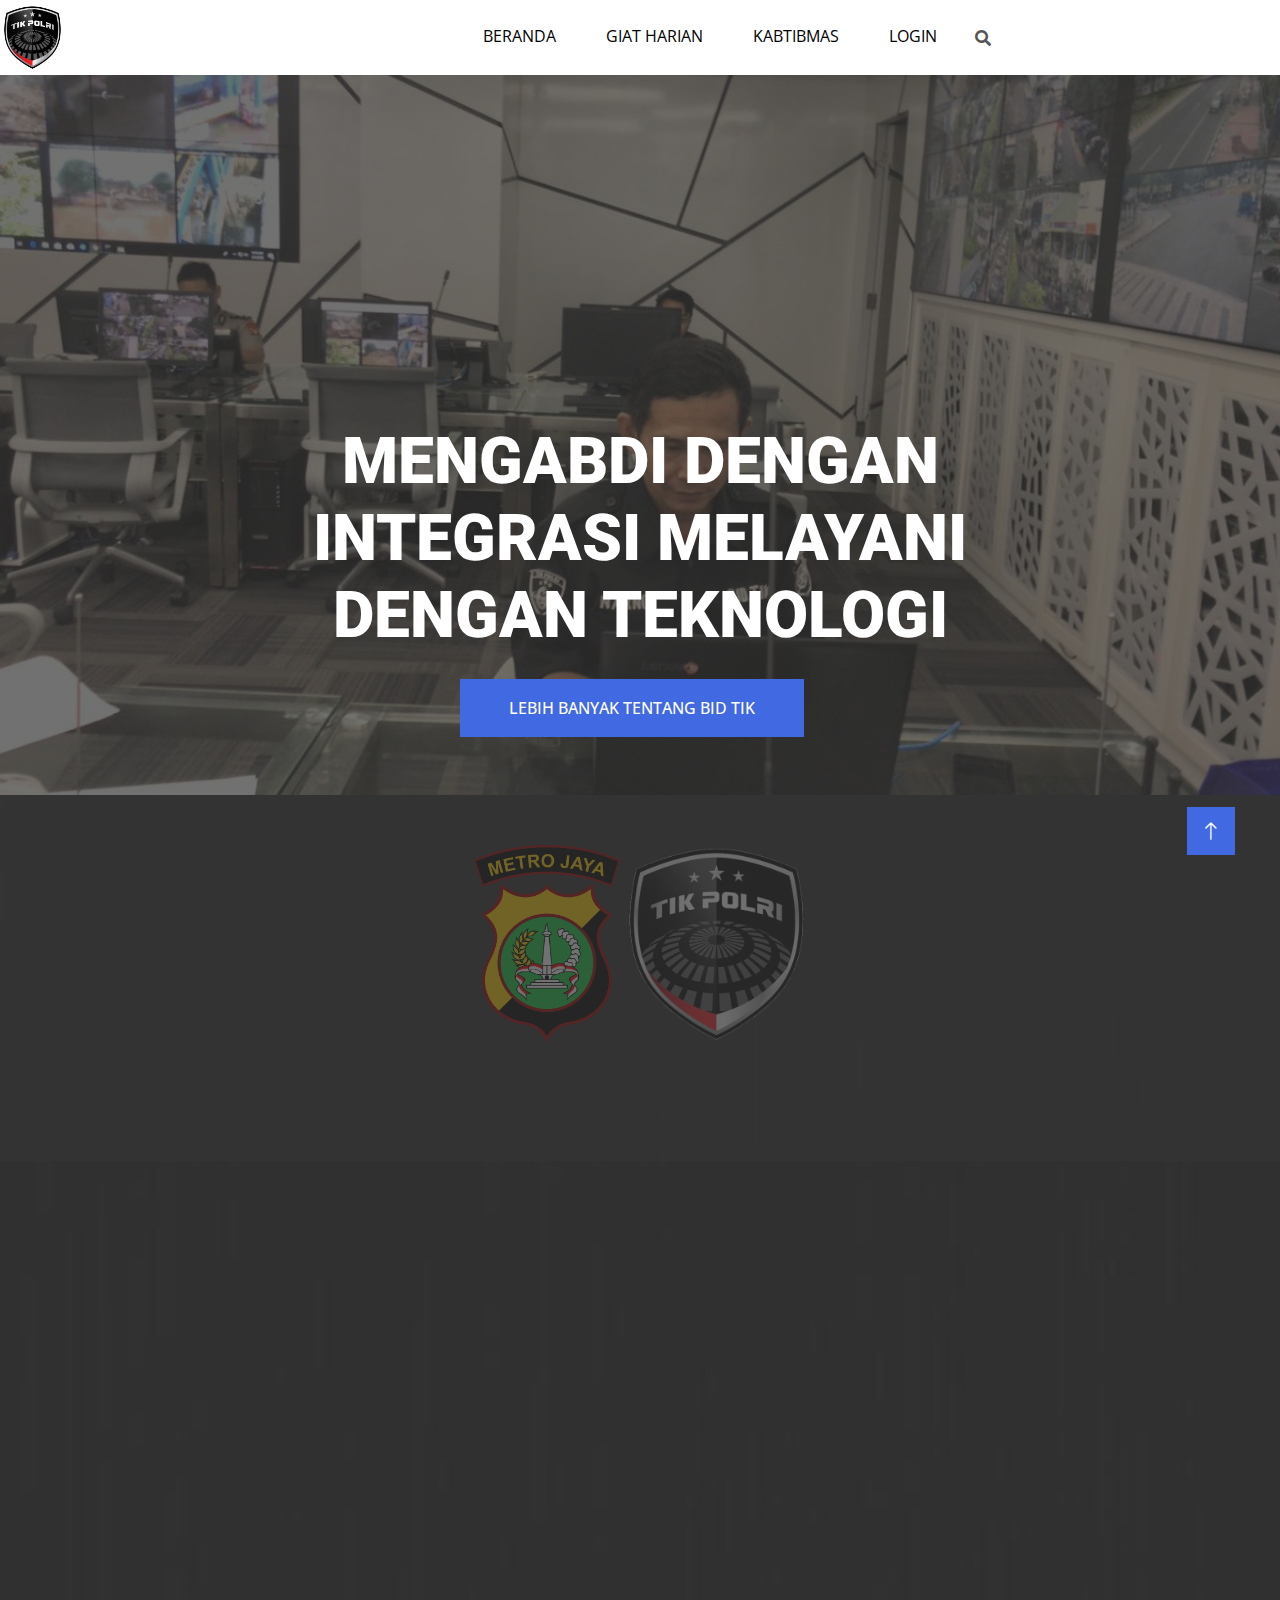
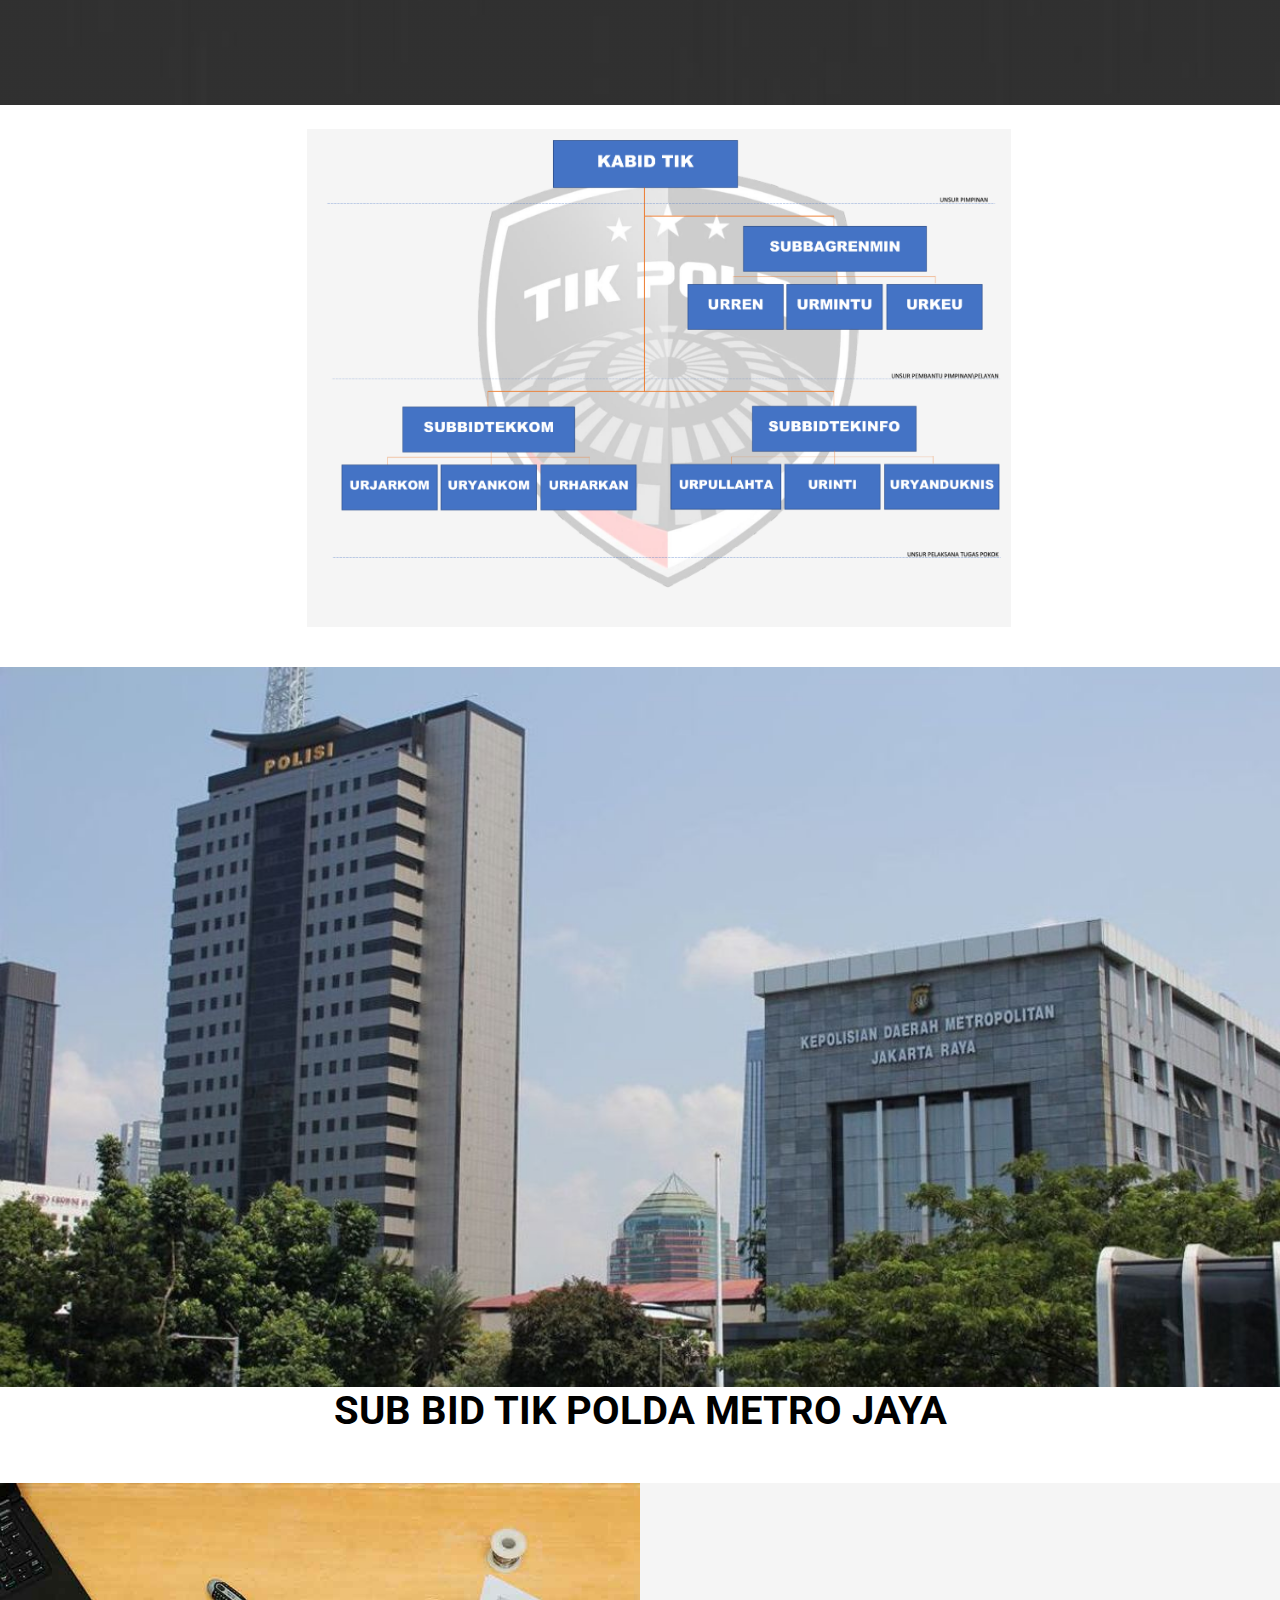
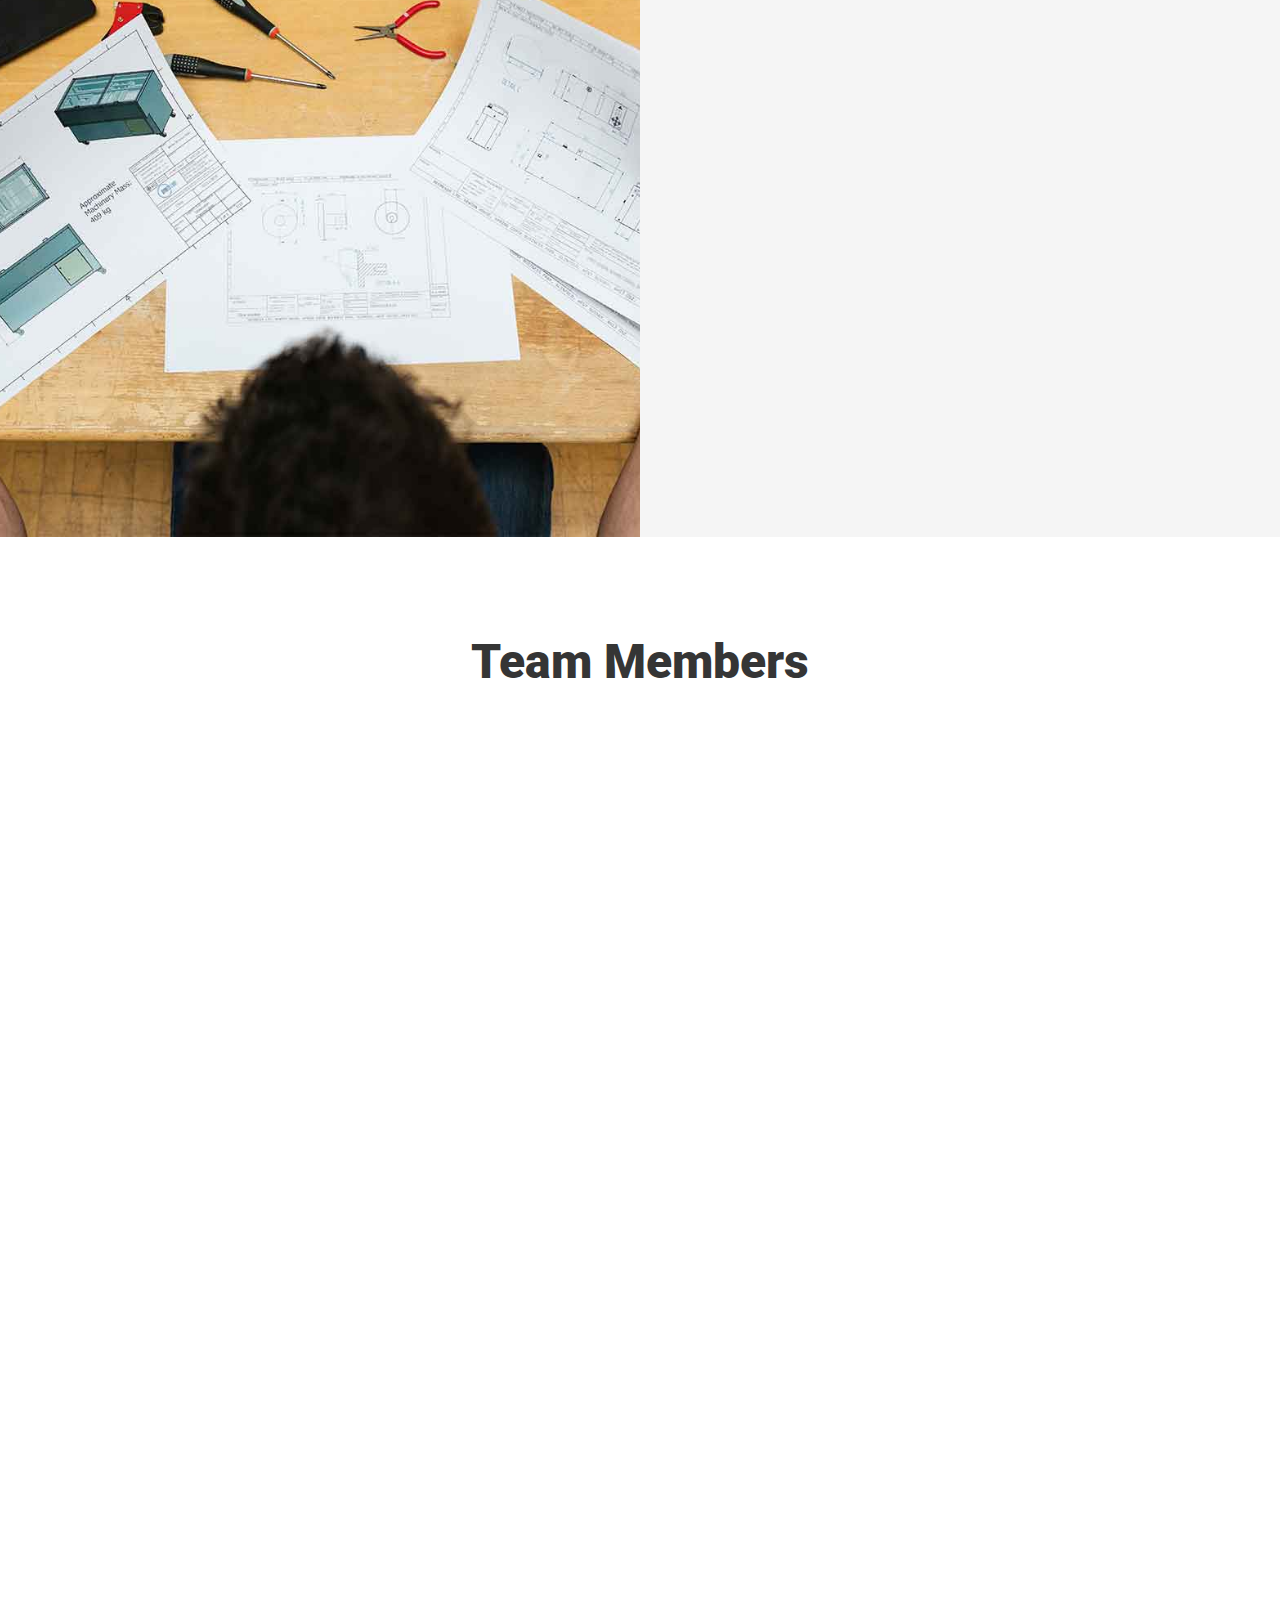
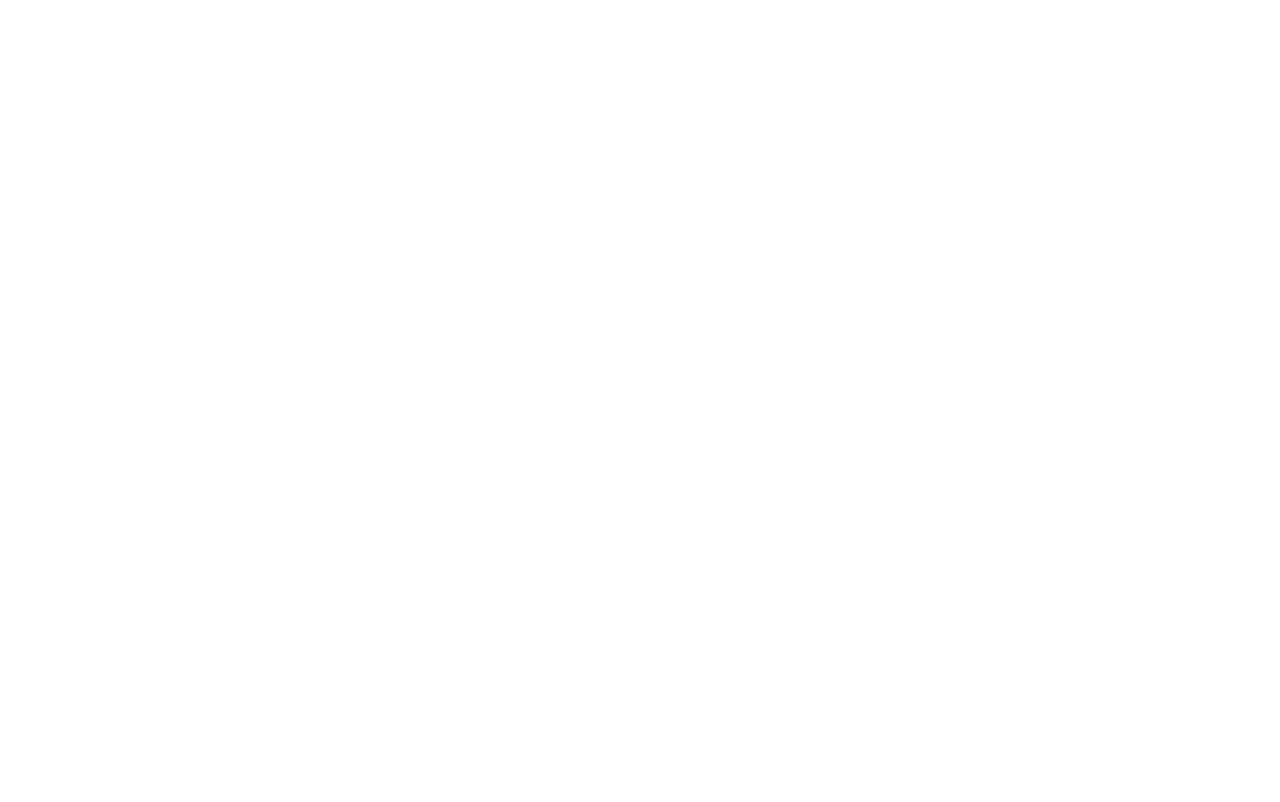
==== index.html @ 30a0b4c0 "first commit" ====
<!DOCTYPE html>
<html lang="en">

<head>
    <meta charset="utf-8">
    <title>BID TIK POLDA METRO JAYA</title>
    <meta content="width=device-width, initial-scale=1.0" name="viewport">
    <meta content="" name="keywords">
    <meta content="" name="description">

    <!-- Favicon -->
    <link href="img/foto_empJAKPUSK.png" rel="icon">

    <!-- Google Web Fonts -->
    <link rel="preconnect" href="https://fonts.googleapis.com">
    <link rel="preconnect" href="https://fonts.gstatic.com" crossorigin>
    <link href="https://fonts.googleapis.com/css2?family=Open+Sans:wght@400;500&family=Roboto:wght@500;700;900&display=swap" rel="stylesheet"> 

    <!-- Icon Font Stylesheet -->
    <link href="https://cdnjs.cloudflare.com/ajax/libs/font-awesome/5.10.0/css/all.min.css" rel="stylesheet">
    <link href="https://cdn.jsdelivr.net/npm/bootstrap-icons@1.4.1/font/bootstrap-icons.css" rel="stylesheet">

    <!-- Libraries Stylesheet -->
    <link href="lib/animate/animate.min.css" rel="stylesheet">
    <link href="lib/owlcarousel/assets/owl.carousel.min.css" rel="stylesheet">
    <link href="lib/lightbox/css/lightbox.min.css" rel="stylesheet">

    <!-- Customized Bootstrap Stylesheet -->
    <link href="css/bootstrap.min.css" rel="stylesheet">

    <!-- Template Stylesheet -->
    <link href="css/style.css" rel="stylesheet">
</head>

<body>
    <!-- Spinner Start -->
    <div id="spinner" class="show bg-white position-fixed translate-middle w-100 vh-100 top-50 start-50 d-flex align-items-center justify-content-center">
        <div class="spinner-grow text-primary" style="width: 3rem; height: 3rem;" role="status">
            <span class="sr-only">Loading...</span>
        </div>
    </div>
    <!-- Spinner End -->


    <!-- Topbar Start -->
    <!-- <div class="container-fluid bg-light p-0">
        <div class="row gx-0 d-none d-lg-flex">
            <div class="col-lg-7 px-5 text-start">
                <div class="h-100 d-inline-flex align-items-center py-3 me-4">
                    <small class="fa fa-map-marker-alt text-primary me-2"></small>
                    <small>123 Street, New York, USA</small>
                </div>
                <div class="h-100 d-inline-flex align-items-center py-3">
                    <small class="far fa-clock text-primary me-2"></small>
                    <small>Mon - Fri : 09.00 AM - 09.00 PM</small>
                </div>
            </div>
            <div class="col-lg-5 px-5 text-end">
                <div class="h-100 d-inline-flex align-items-center py-3 me-4">
                    <small class="fa fa-phone-alt text-primary me-2"></small>
                    <small>+012 345 6789</small>
                </div>
                <div class="h-100 d-inline-flex align-items-center">
                    <a class="btn btn-sm-square bg-white text-primary me-1" href=""><i class="fab fa-facebook-f"></i></a>
                    <a class="btn btn-sm-square bg-white text-primary me-1" href=""><i class="fab fa-twitter"></i></a>
                    <a class="btn btn-sm-square bg-white text-primary me-1" href=""><i class="fab fa-linkedin-in"></i></a>
                    <a class="btn btn-sm-square bg-white text-primary me-0" href=""><i class="fab fa-instagram"></i></a>
                </div>
            </div>
        </div>
    </div> -->
    <!-- Topbar End -->


    <!-- Navbar Start -->
    <nav class="navbar navbar-expand-lg bg-white navbar-light sticky-top p-0" style="justify-content: center;">
        <a href="index.html" class="navbar-brand d-flex align-items-center px-4 px-lg-5 split">
            <img src="img/logo_polisi.jpeg" alt style="margin-left: -473%;">
        </a>
        <button type="button" class="navbar-toggler me-4" data-bs-toggle="collapse" data-bs-target="#navbarCollapse">
            <span class="navbar-toggler-icon"></span>
        </button>
        <ul class="navbar-nav  ">
            <li class="nav-item active">
              <a class="nav-link" href="index.html">Beranda <span class="sr-only">(current)</span></a>
            </li>
            <li class="nav-item">
              <a class="nav-link" href="dashboard_atasan.php">Giat Harian</a>
            </li>
            <li class="nav-item">
              <a class="nav-link" href="about.html"> kabtibmas</a>
            </li>
            <li class="nav-item">
              <a class="nav-link" href="login.php"> Login</a>
            </li>
            <form class="form-inline">
              <button class="btn  my-2 my-sm-0 nav_search-btn" type="submit">
                <i class="fa fa-search" aria-hidden="true"></i>
              </button>
            </form>
          </ul>
        </div>
    </nav>
    <!-- Navbar End -->
    <div class="w3-container">
                <img class="img-fluid" src="img/poto1.jpg" alt style=" width: 100%; height: auto;">
                <div class="position-absolute top-0 start-0 w-100  d-flex align-items-center" style="background: rgba(53, 53, 53, .7); height: 129%;">
                    <div class="container">
                        <div class="row justify-content-center">
                            <div class="col-12 col-lg-8 text-center">
                                <h1 class="display-3 text-white animated slideInDown mb-4">MENGABDI DENGAN INTEGRASI MELAYANI DENGAN TEKNOLOGI</h1>
                                <a href="" class="btn btn-primary py-md-3 px-md-5 me-3 animated slideInLeft">LEBIH BANYAK TENTANG BID TIK</a>
                            </div>
                        </div>
                         </div>
                </div>
    </div>


    <div class="w3-container ">
        <div class="bg-dark text-light footer pt-5 wow fadeIn" >
            <div class="text-center">
                <img class="wow animated slideInDown" data-wow-delay="0.1s"  src="img/Lambang_Polda_Metro_Jaya.png" />
                <img class="wow animated slideInDown" data-wow-delay="0.1s" src="img/foto_empJAKPUSK.png" />
                <h1 class="wow animated slideInLeft"  data-wow-delay="0.1s" style="color: white; font-size: 53px;">SUB BID TIK POLDA METRO JAYA</h1>
            </div>
            <div class="row mb-4 ">
                <div class="col-md-6 col-lg-4 wow fadeInUp" data-wow-delay="0.1s">
                    <div class="service-item1">
                        <div class="p-4 text-center border border-5 border-light border-top-1" style="margin-bottom: 29px;margin-left: 225px;margin-right: -26px;margin-top: 30px;">
                            <h4 class="mb-3">General Carpentry</h4>
                            <p>Bertugas menyusun perencanaan kerja dan anggaran, pengelolaan dan pembinaan manajemen personel dan logistik, pembinaan fungsi dan mengelola keuangan, serta pelayanan administrasi dan ketatausahaan di lingkungan Bid TIK</p>
                            <a class="fw-medium" href="">Read More<i class="fa fa-arrow-right ms-2"></i></a>
                        </div>
                    </div>
                </div>
                <div class="col-md-6 col-lg-4 wow fadeInUp" data-wow-delay="0.3s">
                    <div class="service-item2">
                        <div class="p-4 text-center border border-5 border-light border-top-1" style="margin-bottom: 25px;margin-left: 97px;margin-right: 46px;margin-top: 30px;">
                            <h4 class="mb-3">SUBBIDTEKKOM</h4>
                            <p>Bertugas menyelenggarakan dan membina sistem dan teknologi komunikasi, meliputi pembangunan dan pengembangan jaringan, pelayanan komunikasi, serta pemeliharaan dan perbaikan alat dan infrastruktur jaringan komunikasi..</p>
                            <a class="fw-medium" href="">Read More<i class="fa fa-arrow-right ms-2"></i></a>
                        </div>
                    </div>
                </div>
                <div class="col-md-6 col-lg-4 wow fadeInUp" data-wow-delay="0.5s">
                    <div class="service-item3"> 
                        <div class="p-4 text-center border border-5 border-light border-top-1" style="margin-bottom: 25px;margin-left: 15px;margin-right: 157px;margin-top: 29px;">
                            <h4 class="mb-3">SUBBIDTEKINFO</h4>
                            <p>Bertugas membina dan menyelenggarakan sistem dan teknologi informasi yang meliputi pengumpulan dan pengolahan data serta penyajian informasi Kamtibmas dan dokumentasi bidang operasional maupun pembinaan, serta teknologi informasi komunikasi yang berkaitan dengan sarana dan prasarana.</p>
                            <a class="fw-medium" href="">Read More<i class="fa fa-arrow-right ms-2"></i></a>
                        </div>
                    </div>
                </div>
            </div>
        </div>
    </div>
    <div class="w3-container center" style="display: block;margin-left: 24%;margin-right: 18%;width: 55%;height: 149%;">
        <img src="img/sto.jpg" style="width:100%; height:100%;">
    </div>
    <div class="w3-container">
        <div class="text-center">

            <img class="img-fluid" src="img/BACKGROUND-2.jpg" alt style=" width: 100%;height: auto;margin-top: 40px;">
            <h1  style="color: rgb(0, 0, 0);">SUB BID TIK POLDA METRO JAYA</h1>
        </div>

    </div>

    <!-- <div class="container-fluid">
        <div class="position-absolute top-0 start-0 w-100 h-100 d-flex align-items-center col-md-6 col-lg-4 wow fadeInUp" data-wow-delay="0.3s">
            <img src="img/sto.jpg">
            
        </div>

    </div> -->
    <!-- About Start -->
    <!-- <div class="container-fluid bg-light overflow-hidden my-5 px-lg-0">
        <div class="container about px-lg-0">
            <div class="row g-0 mx-lg-0">
                <div class="col-lg-6 ps-lg-0" style="min-height: 400px;">
                    <div class="position-relative h-100">
                        <img class="position-absolute img-fluid w-100 h-100" src="img/about.jpg" style="object-fit: cover;" alt="">
                    </div>
                </div>
                <div class="col-lg-6 about-text py-5 wow fadeIn" data-wow-delay="0.5s">
                    <div class="p-lg-5 pe-lg-0">
                        <div class="section-title text-start">
                            <h1 class="display-5 mb-4">About Us</h1>
                        </div>
                        <p class="mb-4 pb-2">Tempor erat elitr rebum at clita. Diam dolor diam ipsum sit. Aliqu diam amet diam et eos. Clita erat ipsum et lorem et sit, sed stet lorem sit clita duo justo erat amet</p>
                        <div class="row g-4 mb-4 pb-2">
                            <div class="col-sm-6 wow fadeIn" data-wow-delay="0.1s">
                                <div class="d-flex align-items-center">
                                    <div class="d-flex flex-shrink-0 align-items-center justify-content-center bg-white" style="width: 60px; height: 60px;">
                                        <i class="fa fa-users fa-2x text-primary"></i>
                                    </div>
                                    <div class="ms-3">
                                        <h2 class="text-primary mb-1" data-toggle="counter-up">1234</h2>
                                        <p class="fw-medium mb-0">Happy Clients</p>
                                    </div>
                                </div>
                            </div>
                            <div class="col-sm-6 wow fadeIn" data-wow-delay="0.3s">
                                <div class="d-flex align-items-center">
                                    <div class="d-flex flex-shrink-0 align-items-center justify-content-center bg-white" style="width: 60px; height: 60px;">
                                        <i class="fa fa-check fa-2x text-primary"></i>
                                    </div>
                                    <div class="ms-3">
                                        <h2 class="text-primary mb-1" data-toggle="counter-up">1234</h2>
                                        <p class="fw-medium mb-0">Projects Done</p>
                                    </div>
                                </div>
                            </div>
                        </div>
                        <a href="" class="btn btn-primary py-3 px-5">Explore More</a>
                    </div>
                </div>
            </div>
        </div>
    </div> -->
    <!-- About End -->


    <!-- Service Start -->
    <!-- <div class="container-xxl py-5">
        <div class="container">
            <div class="section-title text-center">
                <h1 class="display-5 mb-5">Our Services</h1>
            </div>
            <div class="row g-4">
                <div class="col-md-6 col-lg-4 wow fadeInUp" data-wow-delay="0.1s">
                    <div class="service-item">
                        <div class="overflow-hidden">
                            <img class="img-fluid" src="img/service-1.jpg" alt="">
                        </div>
                        <div class="p-4 text-center border border-5 border-light border-top-0">
                            <h4 class="mb-3">General Carpentry</h4>
                            <p>Stet stet justo dolor sed duo. Ut clita sea sit ipsum diam lorem diam.</p>
                            <a class="fw-medium" href="">Read More<i class="fa fa-arrow-right ms-2"></i></a>
                        </div>
                    </div>
                </div>
                <div class="col-md-6 col-lg-4 wow fadeInUp" data-wow-delay="0.3s">
                    <div class="service-item">
                        <div class="overflow-hidden">
                            <img class="img-fluid" src="img/service-2.jpg" alt="">
                        </div>
                        <div class="p-4 text-center border border-5 border-light border-top-0">
                            <h4 class="mb-3">Furniture Manufacturing</h4>
                            <p>Stet stet justo dolor sed duo. Ut clita sea sit ipsum diam lorem diam.</p>
                            <a class="fw-medium" href="">Read More<i class="fa fa-arrow-right ms-2"></i></a>
                        </div>
                    </div>
                </div>
                <div class="col-md-6 col-lg-4 wow fadeInUp" data-wow-delay="0.5s">
                    <div class="service-item">
                        <div class="overflow-hidden">
                            <img class="img-fluid" src="img/service-3.jpg" alt="">
                        </div>
                        <div class="p-4 text-center border border-5 border-light border-top-0">
                            <h4 class="mb-3">Furniture Remodeling</h4>
                            <p>Stet stet justo dolor sed duo. Ut clita sea sit ipsum diam lorem diam.</p>
                            <a class="fw-medium" href="">Read More<i class="fa fa-arrow-right ms-2"></i></a>
                        </div>
                    </div>
                </div>
                <div class="col-md-6 col-lg-4 wow fadeInUp" data-wow-delay="0.1s">
                    <div class="service-item">
                        <div class="overflow-hidden">
                            <img class="img-fluid" src="img/service-4.jpg" alt="">
                        </div>
                        <div class="p-4 text-center border border-5 border-light border-top-0">
                            <h4 class="mb-3">Wooden Floor</h4>
                            <p>Stet stet justo dolor sed duo. Ut clita sea sit ipsum diam lorem diam.</p>
                            <a class="fw-medium" href="">Read More<i class="fa fa-arrow-right ms-2"></i></a>
                        </div>
                    </div>
                </div>
                <div class="col-md-6 col-lg-4 wow fadeInUp" data-wow-delay="0.3s">
                    <div class="service-item">
                        <div class="overflow-hidden">
                            <img class="img-fluid" src="img/service-5.jpg" alt="">
                        </div>
                        <div class="p-4 text-center border border-5 border-light border-top-0">
                            <h4 class="mb-3">Wooden Furniture</h4>
                            <p>Stet stet justo dolor sed duo. Ut clita sea sit ipsum diam lorem diam.</p>
                            <a class="fw-medium" href="">Read More<i class="fa fa-arrow-right ms-2"></i></a>
                        </div>
                    </div>
                </div>
                <div class="col-md-6 col-lg-4 wow fadeInUp" data-wow-delay="0.5s">
                    <div class="service-item">
                        <div class="overflow-hidden">
                            <img class="img-fluid" src="img/service-6.jpg" alt="">
                        </div>
                        <div class="p-4 text-center border border-5 border-light border-top-0">
                            <h4 class="mb-3">Custom Work</h4>
                            <p>Stet stet justo dolor sed duo. Ut clita sea sit ipsum diam lorem diam.</p>
                            <a class="fw-medium" href="">Read More<i class="fa fa-arrow-right ms-2"></i></a>
                        </div>
                    </div>
                </div>
            </div>
        </div>
    </div> -->
    <!-- Service End -->


    <!-- Feature Start -->
    <!-- <div class="container-fluid bg-light overflow-hidden my-5 px-lg-0">
        <div class="container feature px-lg-0">
            <div class="row g-0 mx-lg-0">
                <div class="col-lg-6 feature-text py-5 wow fadeIn" data-wow-delay="0.5s">
                    <div class="p-lg-5 ps-lg-0">
                        <div class="section-title text-start">
                            <h1 class="display-5 mb-4">Why Choose Us</h1>
                        </div>
                        <p class="mb-4 pb-2">Tempor erat elitr rebum at clita. Diam dolor diam ipsum sit. Aliqu diam amet diam et eos. Clita erat ipsum et lorem et sit, sed stet lorem sit clita duo justo erat amet</p>
                        <div class="row g-4">
                            <div class="col-6">
                                <div class="d-flex align-items-center">
                                    <div class="d-flex flex-shrink-0 align-items-center justify-content-center bg-white" style="width: 60px; height: 60px;">
                                        <i class="fa fa-check fa-2x text-primary"></i>
                                    </div>
                                    <div class="ms-4">
                                        <p class="mb-2">Quality</p>
                                        <h5 class="mb-0">Services</h5>
                                    </div>
                                </div>
                            </div>
                            <div class="col-6">
                                <div class="d-flex align-items-center">
                                    <div class="d-flex flex-shrink-0 align-items-center justify-content-center bg-white" style="width: 60px; height: 60px;">
                                        <i class="fa fa-user-check fa-2x text-primary"></i>
                                    </div>
                                    <div class="ms-4">
                                        <p class="mb-2">Creative</p>
                                        <h5 class="mb-0">Designers</h5>
                                    </div>
                                </div>
                            </div>
                            <div class="col-6">
                                <div class="d-flex align-items-center">
                                    <div class="d-flex flex-shrink-0 align-items-center justify-content-center bg-white" style="width: 60px; height: 60px;">
                                        <i class="fa fa-drafting-compass fa-2x text-primary"></i>
                                    </div>
                                    <div class="ms-4">
                                        <p class="mb-2">Free</p>
                                        <h5 class="mb-0">Consultation</h5>
                                    </div>
                                </div>
                            </div>
                            <div class="col-6">
                                <div class="d-flex align-items-center">
                                    <div class="d-flex flex-shrink-0 align-items-center justify-content-center bg-white" style="width: 60px; height: 60px;">
                                        <i class="fa fa-headphones fa-2x text-primary"></i>
                                    </div>
                                    <div class="ms-4">
                                        <p class="mb-2">Customer</p>
                                        <h5 class="mb-0">Support</h5>
                                    </div>
                                </div>
                            </div>
                        </div>
                    </div>
                </div>
                <div class="col-lg-6 pe-lg-0" style="min-height: 400px;">
                    <div class="position-relative h-100">
                        <img class="position-absolute img-fluid w-100 h-100" src="img/feature.jpg" style="object-fit: cover;" alt="">
                    </div>
                </div>
            </div>
        </div>
    </div> -->
    <!-- Feature End -->


    <!-- Projects Start -->
    <!-- <div class="container-xxl py-5">
        <div class="container">
            <div class="section-title text-center">
                <h1 class="display-5 mb-5">Our Projects</h1>
            </div>
            <div class="row mt-n2 wow fadeInUp" data-wow-delay="0.3s">
                <div class="col-12 text-center">
                    <ul class="list-inline mb-5" id="portfolio-flters">
                        <li class="mx-2 active" data-filter="*">All</li>
                        <li class="mx-2" data-filter=".first">General Carpentry</li>
                        <li class="mx-2" data-filter=".second">Custom Carpentry</li>
                    </ul>
                </div>
            </div>
            <div class="row g-4 portfolio-container">
                <div class="col-lg-4 col-md-6 portfolio-item first wow fadeInUp" data-wow-delay="0.1s">
                    <div class="rounded overflow-hidden">
                        <div class="position-relative overflow-hidden">
                            <img class="img-fluid w-100" src="img/portfolio-1.jpg" alt="">
                            <div class="portfolio-overlay">
                                <a class="btn btn-square btn-outline-light mx-1" href="img/portfolio-1.jpg" data-lightbox="portfolio"><i class="fa fa-eye"></i></a>
                                <a class="btn btn-square btn-outline-light mx-1" href=""><i class="fa fa-link"></i></a>
                            </div>
                        </div>
                        <div class="border border-5 border-light border-top-0 p-4">
                            <p class="text-primary fw-medium mb-2">General Carpentry</p>
                            <h5 class="lh-base mb-0">Wooden Furniture Manufacturing And Remodeling</a>
                        </div>
                    </div>
                </div>
                <div class="col-lg-4 col-md-6 portfolio-item second wow fadeInUp" data-wow-delay="0.3s">
                    <div class="rounded overflow-hidden">
                        <div class="position-relative overflow-hidden">
                            <img class="img-fluid w-100" src="img/portfolio-2.jpg" alt="">
                            <div class="portfolio-overlay">
                                <a class="btn btn-square btn-outline-light mx-1" href="img/portfolio-2.jpg" data-lightbox="portfolio"><i class="fa fa-eye"></i></a>
                                <a class="btn btn-square btn-outline-light mx-1" href=""><i class="fa fa-link"></i></a>
                            </div>
                        </div>
                        <div class="border border-5 border-light border-top-0 p-4">
                            <p class="text-primary fw-medium mb-2">Custom Carpentry</p>
                            <h5 class="lh-base mb-0">Wooden Furniture Manufacturing And Remodeling</a>
                        </div>
                    </div>
                </div>
                <div class="col-lg-4 col-md-6 portfolio-item first wow fadeInUp" data-wow-delay="0.5s">
                    <div class="rounded overflow-hidden">
                        <div class="position-relative overflow-hidden">
                            <img class="img-fluid w-100" src="img/portfolio-3.jpg" alt="">
                            <div class="portfolio-overlay">
                                <a class="btn btn-square btn-outline-light mx-1" href="img/portfolio-3.jpg" data-lightbox="portfolio"><i class="fa fa-eye"></i></a>
                                <a class="btn btn-square btn-outline-light mx-1" href=""><i class="fa fa-link"></i></a>
                            </div>
                        </div>
                        <div class="border border-5 border-light border-top-0 p-4">
                            <p class="text-primary fw-medium mb-2">General Carpentry</p>
                            <h5 class="lh-base mb-0">Wooden Furniture Manufacturing And Remodeling</a>
                        </div>
                    </div>
                </div>
                <div class="col-lg-4 col-md-6 portfolio-item second wow fadeInUp" data-wow-delay="0.1s">
                    <div class="rounded overflow-hidden">
                        <div class="position-relative overflow-hidden">
                            <img class="img-fluid w-100" src="img/portfolio-4.jpg" alt="">
                            <div class="portfolio-overlay">
                                <a class="btn btn-square btn-outline-light mx-1" href="img/portfolio-4.jpg" data-lightbox="portfolio"><i class="fa fa-eye"></i></a>
                                <a class="btn btn-square btn-outline-light mx-1" href=""><i class="fa fa-link"></i></a>
                            </div>
                        </div>
                        <div class="border border-5 border-light border-top-0 p-4">
                            <p class="text-primary fw-medium mb-2">Custom Carpentry</p>
                            <h5 class="lh-base mb-0">Wooden Furniture Manufacturing And Remodeling</a>
                        </div>
                    </div>
                </div>
                <div class="col-lg-4 col-md-6 portfolio-item first wow fadeInUp" data-wow-delay="0.3s">
                    <div class="rounded overflow-hidden">
                        <div class="position-relative overflow-hidden">
                            <img class="img-fluid w-100" src="img/portfolio-5.jpg" alt="">
                            <div class="portfolio-overlay">
                                <a class="btn btn-square btn-outline-light mx-1" href="img/portfolio-5.jpg" data-lightbox="portfolio"><i class="fa fa-eye"></i></a>
                                <a class="btn btn-square btn-outline-light mx-1" href=""><i class="fa fa-link"></i></a>
                            </div>
                        </div>
                        <div class="border border-5 border-light border-top-0 p-4">
                            <p class="text-primary fw-medium mb-2">General Carpentry</p>
                            <h5 class="lh-base mb-0">Wooden Furniture Manufacturing And Remodeling</a>
                        </div>
                    </div>
                </div>
                <div class="col-lg-4 col-md-6 portfolio-item second wow fadeInUp" data-wow-delay="0.5s">
                    <div class="rounded overflow-hidden">
                        <div class="position-relative overflow-hidden">
                            <img class="img-fluid w-100" src="img/portfolio-6.jpg" alt="">
                            <div class="portfolio-overlay">
                                <a class="btn btn-square btn-outline-light mx-1" href="img/portfolio-6.jpg" data-lightbox="portfolio"><i class="fa fa-eye"></i></a>
                                <a class="btn btn-square btn-outline-light mx-1" href=""><i class="fa fa-link"></i></a>
                            </div>
                        </div>
                        <div class="border border-5 border-light border-top-0 p-4">
                            <p class="text-primary fw-medium mb-2">Custom Carpentry</p>
                            <h5 class="lh-base mb-0">Wooden Furniture Manufacturing And Remodeling</a>
                        </div>
                    </div>
                </div>
            </div>
        </div>
    </div> -->
    <!-- Projects End -->


    <!-- Quote Start -->
    <div class="container-fluid bg-light overflow-hidden my-5 px-lg-0">
        <div class="container quote px-lg-0">
            <div class="row g-0 mx-lg-0">
                <div class="col-lg-6 ps-lg-0" style="min-height: 400px;">
                    <div class="position-relative h-100">
                        <img class="position-absolute img-fluid w-100 h-100" src="img/quote.jpg" style="object-fit: cover;" alt="">
                    </div>
                </div>
                <div class="col-lg-6 quote-text py-5 wow fadeIn" data-wow-delay="0.5s">
                    <div class="p-lg-5 pe-lg-0">
                        <div class="section-title text-start">
                            <h1 class="display-5 mb-4">Free Quote</h1>
                        </div>
                        <p class="mb-4 pb-2">Tempor erat elitr rebum at clita. Diam dolor diam ipsum sit. Aliqu diam amet diam et eos. Clita erat ipsum et lorem et sit, sed stet lorem sit clita duo justo erat amet</p>
                        <form>
                            <div class="row g-3">
                                <div class="col-12 col-sm-6">
                                    <input type="text" class="form-control border-0" placeholder="Your Name" style="height: 55px;">
                                </div>
                                <div class="col-12 col-sm-6">
                                    <input type="email" class="form-control border-0" placeholder="Your Email" style="height: 55px;">
                                </div>
                                <div class="col-12 col-sm-6">
                                    <input type="text" class="form-control border-0" placeholder="Your Mobile" style="height: 55px;">
                                </div>
                                <div class="col-12 col-sm-6">
                                    <select class="form-select border-0" style="height: 55px;">
                                        <option selected>Select A Service</option>
                                        <option value="1">Service 1</option>
                                        <option value="2">Service 2</option>
                                        <option value="3">Service 3</option>
                                    </select>
                                </div>
                                <div class="col-12">
                                    <textarea class="form-control border-0" placeholder="Special Note"></textarea>
                                </div>
                                <div class="col-12">
                                    <button class="btn btn-primary w-100 py-3" type="submit">Submit</button>
                                </div>
                            </div>
                        </form>
                    </div>
                </div>
            </div>
        </div>
    </div>
    <!-- Quote End -->


    <!-- Team Start -->
    <div class="container-xxl py-5">
        <div class="container">
            <div class="section-title text-center">
                <h1 class="display-5 mb-5">Team Members</h1>
            </div>
            <div class="row g-4">
                <div class="col-lg-3 col-md-6 wow fadeInUp" data-wow-delay="0.1s">
                    <div class="team-item">
                        <div class="overflow-hidden position-relative">
                            <img class="img-fluid" src="img/team-1.jpg" alt="">
                            <div class="team-social">
                                <a class="btn btn-square" href=""><i class="fab fa-facebook-f"></i></a>
                                <a class="btn btn-square" href=""><i class="fab fa-twitter"></i></a>
                                <a class="btn btn-square" href=""><i class="fab fa-instagram"></i></a>
                            </div>
                        </div>
                        <div class="text-center border border-5 border-light border-top-0 p-4">
                            <h5 class="mb-0">Full Name</h5>
                            <small>Designation</small>
                        </div>
                    </div>
                </div>
                <div class="col-lg-3 col-md-6 wow fadeInUp" data-wow-delay="0.3s">
                    <div class="team-item">
                        <div class="overflow-hidden position-relative">
                            <img class="img-fluid" src="img/team-2.jpg" alt="">
                            <div class="team-social">
                                <a class="btn btn-square" href=""><i class="fab fa-facebook-f"></i></a>
                                <a class="btn btn-square" href=""><i class="fab fa-twitter"></i></a>
                                <a class="btn btn-square" href=""><i class="fab fa-instagram"></i></a>
                            </div>
                        </div>
                        <div class="text-center border border-5 border-light border-top-0 p-4">
                            <h5 class="mb-0">Full Name</h5>
                            <small>Designation</small>
                        </div>
                    </div>
                </div>
                <div class="col-lg-3 col-md-6 wow fadeInUp" data-wow-delay="0.5s">
                    <div class="team-item">
                        <div class="overflow-hidden position-relative">
                            <img class="img-fluid" src="img/team-3.jpg" alt="">
                            <div class="team-social">
                                <a class="btn btn-square" href=""><i class="fab fa-facebook-f"></i></a>
                                <a class="btn btn-square" href=""><i class="fab fa-twitter"></i></a>
                                <a class="btn btn-square" href=""><i class="fab fa-instagram"></i></a>
                            </div>
                        </div>
                        <div class="text-center border border-5 border-light border-top-0 p-4">
                            <h5 class="mb-0">Full Name</h5>
                            <small>Designation</small>
                        </div>
                    </div>
                </div>
                <div class="col-lg-3 col-md-6 wow fadeInUp" data-wow-delay="0.7s">
                    <div class="team-item">
                        <div class="overflow-hidden position-relative">
                            <img class="img-fluid" src="img/team-4.jpg" alt="">
                            <div class="team-social">
                                <a class="btn btn-square" href=""><i class="fab fa-facebook-f"></i></a>
                                <a class="btn btn-square" href=""><i class="fab fa-twitter"></i></a>
                                <a class="btn btn-square" href=""><i class="fab fa-instagram"></i></a>
                            </div>
                        </div>
                        <div class="text-center border border-5 border-light border-top-0 p-4">
                            <h5 class="mb-0">Full Name</h5>
                            <small>Designation</small>
                        </div>
                    </div>
                </div>
            </div>
        </div>
    </div>
    <!-- Team End -->


    <!-- Testimonial Start -->
    <div class="container-xxl py-5 wow fadeInUp" data-wow-delay="0.1s">
        <div class="container">
            <div class="section-title text-center">
                <h1 class="display-5 mb-5">Testimonial</h1>
            </div>
            <div class="owl-carousel testimonial-carousel">
                <div class="testimonial-item text-center">
                    <img class="img-fluid bg-light p-2 mx-auto mb-3" src="img/testimonial-1.jpg" style="width: 90px; height: 90px;">
                    <div class="testimonial-text text-center p-4">
                        <p>Clita clita tempor justo dolor ipsum amet kasd amet duo justo duo duo labore sed sed. Magna ut diam sit et amet stet eos sed clita erat magna elitr erat sit sit erat at rebum justo sea clita.</p>
                        <h5 class="mb-1">Client Name</h5>
                        <span class="fst-italic">Profession</span>
                    </div>
                </div>
                <div class="testimonial-item text-center">
                    <img class="img-fluid bg-light p-2 mx-auto mb-3" src="img/testimonial-2.jpg" style="width: 90px; height: 90px;">
                    <div class="testimonial-text text-center p-4">
                        <p>Clita clita tempor justo dolor ipsum amet kasd amet duo justo duo duo labore sed sed. Magna ut diam sit et amet stet eos sed clita erat magna elitr erat sit sit erat at rebum justo sea clita.</p>
                        <h5 class="mb-1">Client Name</h5>
                        <span class="fst-italic">Profession</span>
                    </div>
                </div>
                <div class="testimonial-item text-center">
                    <img class="img-fluid bg-light p-2 mx-auto mb-3" src="img/testimonial-3.jpg" style="width: 90px; height: 90px;">
                    <div class="testimonial-text text-center p-4">
                        <p>Clita clita tempor justo dolor ipsum amet kasd amet duo justo duo duo labore sed sed. Magna ut diam sit et amet stet eos sed clita erat magna elitr erat sit sit erat at rebum justo sea clita.</p>
                        <h5 class="mb-1">Client Name</h5>
                        <span class="fst-italic">Profession</span>
                    </div>
                </div>
            </div>
        </div>
    </div>
    <!-- Testimonial End -->


    <!-- Footer Start -->
    <div class="container-fluid bg-dark text-light footer mt-5 pt-5 wow fadeIn" data-wow-delay="0.1s">
        <div class="container py-5">
            <div class="row g-5">
                <div class="col-lg-3 col-md-6">
                    <img src="img/Lambang_Polri.png"/>
                    <p class="mb-2"><i></i>KEPOLSIAN REPUBLIK INDONESIA</p>
                    <p class="mb-2"><i></i>Dikembangkan oleh StealthSeeker</p>
                    <p class="mb-2"><i></i>Divisi Teknologi Informasi & Komunikasi Polri JI. Trunojoyo No. 3, Kebayoran Baru, Jakarta Selatan, DKI Jakarta. 12110. (021) 5201719</p>
                    <div class="d-flex pt-2">
                        <a class="btn btn-outline-light btn-social" href=""><i class="fab fa-twitter"></i></a>
                        <a class="btn btn-outline-light btn-social" href=""><i class="fab fa-facebook-f"></i></a>
                        <a class="btn btn-outline-light btn-social" href=""><i class="fab fa-youtube"></i></a>
                        <a class="btn btn-outline-light btn-social" href=""><i class="fab fa-linkedin-in"></i></a>
                    </div>
                </div>
                <div class="col-lg-3 col-md-6">
                    <h5 class="text-light">Tentang Polri</h5>
                    <a class="btn btn-link" href="">Pesan Kapolri</a>
                    <a class="btn btn-link" href="">Arti Lambang</a>
                    <a class="btn btn-link" href="">Sejarah</a>
                    <a class="btn btn-link" href="">Visi dan Misi</a>
                    <a class="btn btn-link" href="">Struktur Organisasi</a>
                    <a class="btn btn-link" href="">Satuan Kerja</a>
                    <a class="btn btn-link" href="">Stuan Wilayah</a>
                    <a class="btn btn-link" href="">Mitra Polri</a>
                </div>
                <div class="col-lg-3 col-md-6">
                    <h5 class="text-light">Fitur</h5>
                    <a class="btn btn-link" href="">Rekrutmen</a>
                    <a class="btn btn-link" href="">Pengadaan Barang/ Jasa</a>
                    <a class="btn btn-link" href="">Pengaduan Masyarakat</a>
                    <a class="btn btn-link" href="">SKCK Online</a>
                    <h5 class="text-light">Hubungan Polri</h5>
                    <a class="btn btn-link" href="">Call Center 110</a>
                    <a class="btn btn-link" href="">Aplikasi Presisi</a>
                    <a class="btn btn-link" href="">Kontak resmi</a>
                </div>
                <div class="col-lg-3 col-md-6">
                    <h5 class="text-light">Informasi Publik</h5>
                    <a class="btn btn-link" href="">Informasi Serta Merta</a>
                    <a class="btn btn-link" href="">Informasi Setiap Saat</a>
                    <a class="btn btn-link" href="">Informasi Berkala</a>
                    <a class="btn btn-link" href="">Informasi Dikecualikan</a>
                    <a class="btn btn-link" href="">UU dan Peraturan</a>
                    <h5 class="text-light">Internal Polri</h5>
                    <a class="btn btn-link" href="">email Polri</a>
                </div>
                
            </div>
        </div>
        <div class="container">
            <div class="copyright">
                <div class="row">
                    <div class="col-md-6 text-center text-md-start mb-3 mb-md-0">
                        &copy; <a class="border-bottom" href="#">Your Site Name</a>, All Right Reserved.
                    </div>
                    <div class="col-md-6 text-center text-md-end">
                        <!--/*** This template is free as long as you keep the footer author’s credit link/attribution link/backlink. If you'd like to use the template without the footer author’s credit link/attribution link/backlink, you can purchase the Credit Removal License from "https://htmlcodex.com/credit-removal". Thank you for your support. ***/-->
                        Designed By <a class="border-bottom" href="https://htmlcodex.com">HTML Codex</a>
                    </div>
                </div>
            </div>
        </div>
    </div>
    <!-- Footer End -->


    <!-- Back to Top -->
    <a href="#" class="btn btn-lg btn-primary btn-lg-square rounded-0 back-to-top"><i class="bi bi-arrow-up"></i></a>


    <!-- JavaScript Libraries -->
    <script src="https://code.jquery.com/jquery-3.4.1.min.js"></script>
    <script src="https://cdn.jsdelivr.net/npm/bootstrap@5.0.0/dist/js/bootstrap.bundle.min.js"></script>
    <script src="lib/wow/wow.min.js"></script>
    <script src="lib/easing/easing.min.js"></script>
    <script src="lib/waypoints/waypoints.min.js"></script>
    <script src="lib/counterup/counterup.min.js"></script>
    <script src="lib/owlcarousel/owl.carousel.min.js"></script>
    <script src="lib/isotope/isotope.pkgd.min.js"></script>
    <script src="lib/lightbox/js/lightbox.min.js"></script>

    <!-- Template Javascript -->
    <script src="js/main.js"></script>
</body>

</html>
---- css/style.css ----
/********** Template CSS **********/
:root {
    --primary: #8b8b8b;
    --light: #F5F5F5;
    --dark: #353535;
}

.fw-medium {
    font-weight: 500 !important;
}

.fw-bold {
    font-weight: 700 !important;
}

.fw-black {
    font-weight: 900 !important;
}

.back-to-top {
    position: fixed;
    display: none;
    right: 45px;
    bottom: 45px;
    z-index: 99;
}


/*** Spinner ***/
#spinner {
    opacity: 0;
    visibility: hidden;
    transition: opacity .5s ease-out, visibility 0s linear .5s;
    z-index: 99999;
}

#spinner.show {
    transition: opacity .5s ease-out, visibility 0s linear 0s;
    visibility: visible;
    opacity: 1;
}


/*** Button ***/
.btn {
    font-weight: 500;
    transition: .5s;
}

.btn.btn-primary,
.btn.btn-secondary {
    color: #fefefe;
    background-color: royalblue;
    border-color: royalblue;
}

.btn-square {
    width: 38px;
    height: 38px;
}

.btn-sm-square {
    width: 32px;
    height: 32px;
}

.btn-lg-square {
    width: 48px;
    height: 48px;
}

.btn-square,
.btn-sm-square,
.btn-lg-square {
    padding: 0;
    display: flex;
    align-items: center;
    justify-content: center;
    font-weight: normal;
}

/*** Navbar ***/
.navbar .dropdown-toggle::after {
    border: none;
    content: "\f107";
    font-family: "Font Awesome 5 Free";
    font-weight: 900;
    vertical-align: middle;
    margin-left: 8px;
}

.navbar-light .navbar-nav .nav-link {
    padding: 5px 25px;
    color: #000000;
    text-align: right;
    text-transform: uppercase;
    border-radius: 5px;
    -webkit-transition: all .3s;
    transition: all .3s;
    margin: auto;
}

.navbar-light .navbar-nav .nav-link:hover,
.navbar-light .navbar-nav .nav-link.active {
    color: var(--primary);
}

@media (max-width: 991.98px) {
    .navbar-light .navbar-nav .nav-link  {
        margin-right: 0 ;
        padding: 10px 0;
    }

    .navbar-light .navbar-nav {
        border-top:1px solid #EEEEEE;
        
    }
}

.navbar-light .navbar-brand,
.navbar-light a.btn {
    height: 75px;   
}
.navbar-brand img{
    height: 75px;
}


.navbar-nav .nav-item .nav-link {
    padding: 5px 25px;
    color: #000000;
    text-align: center;
    text-transform: uppercase;
    border-radius: 70px;
    -webkit-transition: all .3s;
    transition: all .3s;
    margin:auto;
    justify-content: center;
  }

.navbar-light.sticky-top {
    top: -100px;
    transition: .5s;
}

@media (min-width: 992px) {
    .navbar .nav-item .dropdown-menu {
        display: block;
        border: none;
        margin-top: 0;
        top: 150%;
        opacity: 0;
        visibility: hidden;
        transition: .5s;
    }

    .navbar .nav-item:hover .dropdown-menu {
        top: 100%;
        visibility: visible;
        transition: .5s;
        opacity: 1;
    }
}


/*** Header ***/
@media (max-width: 768px) {
    .header-carousel .owl-carousel-item {
        position: relative;
        min-height: 500px;
    }
    
    .header-carousel .owl-carousel-item img {
        position: absolute;
        width: 100%;
        height: 100%;
        object-fit: cover;
    }

    .header-carousel .owl-carousel-item h5,
    .header-carousel .owl-carousel-item p {
        font-size: 14px !important;
        font-weight: 400 !important;
    }

    .header-carousel .owl-carousel-item h1 {
        font-size: 30px;
        font-weight: 600;
    }
}



.header-carousel .owl-nav .owl-prev,
.header-carousel .owl-nav .owl-next {
    width: 45px;
    height: 45px;
    display: flex;
    align-items: center;
    justify-content: center;
    color: #FFFFFF;
    background: transparent;
    border: 1px solid #FFFFFF;
    font-size: 22px;
    transition: .5s;
}

.header-carousel .owl-nav .owl-prev:hover,
.header-carousel .owl-nav .owl-next:hover {
    background: var(--primary);
    border-color: var(--primary);
}

.header-carousel .owl-dots {
    position: absolute;
    height: 45px;
    bottom: 30px;
    left: 50%;
    transform: translateX(-50%);
    display: flex;
    align-items: center;
    justify-content: center;
}

.header-carousel .owl-dot {
    position: relative;
    display: inline-block;
    margin: 0 5px;
    width: 15px;
    height: 15px;
    background: transparent;
    border: 1px solid #FFFFFF;
    transition: .5s;
}

.header-carousel .owl-dot::after {
    position: absolute;
    content: "";
    width: 5px;
    height: 5px;
    top: 4px;
    left: 4px;
    background: transparent;
    border: 1px solid #FFFFFF;
}

.header-carousel .owl-dot.active {
    background: var(--primary);
    border-color: var(--primary);
}

.page-header {
    background: linear-gradient(rgba(53, 53, 53, .7), rgba(53, 53, 53, .7)), url(../img/carousel-1.jpg) center center no-repeat;
    background-size: cover;
}

.breadcrumb-item + .breadcrumb-item::before {
    color: var(--light);
}


/*** Section Title ***/
.section-title h1 {
    position: relative;
    display: inline-block;
    padding: 0 60px;
}

.section-title.text-start h1 {
    padding-left: 0;
}


.section-title h1::before {
    left: 0;
}

.section-title h1::after {
    right: 0;
}

.section-title.text-start h1::before {
    display: none;
}


/*** About ***/
@media (min-width: 992px) {
    .container.about {
        max-width: 100% !important;
    }

    .about-text  {
        padding-right: calc(((100% - 960px) / 2) + .75rem);
    }
}

@media (min-width: 1200px) {
    .about-text  {
        padding-right: calc(((100% - 1140px) / 2) + .75rem);
    }
}

@media (min-width: 1400px) {
    .about-text  {
        padding-right: calc(((100% - 1320px) / 2) + .75rem);
    }
}


/*** Service ***/

/* .container-xxl h1{
    color: #ffffff;
}
.service-item1 {
    color:white;
}
.service-item1 h4 {
    color:white;
}
.service-item2 {
    color:white;
}
.service-item2 h4 {
    color:white;
}
.service-item3 {
    color:white;
}
.service-item3 h4 {
    color:white;
}
.service-item img {
    transition: .5s;
} */

.service-item:hover img {
    transform: scale(1.1);
}
.organigram img {
  position: relative;;
  display: flex; /* Menggunakan Flexbox untuk tata letak */
  height: 700px;
  max-width: 2000px; /* Maksimum lebar gambar adalah lebar kontainer */
  max-height: 1000px;
    
}


/*** Feature ***/
@media (min-width: 992px) {
    .container.feature {
        max-width: 100% !important;
    }

    .feature-text  {
        padding-left: calc(((100% - 960px) / 2) + .75rem);
    }
}

@media (min-width: 1200px) {
    .feature-text  {
        padding-left: calc(((100% - 1140px) / 2) + .75rem);
    }
}

@media (min-width: 1400px) {
    .feature-text  {
        padding-left: calc(((100% - 1320px) / 2) + .75rem);
    }
}


/*** Project Portfolio ***/
#portfolio-flters li {
    display: inline-block;
    font-weight: 500;
    color: var(--dark);
    cursor: pointer;
    transition: .5s;
    border-bottom: 2px solid transparent;
}

#portfolio-flters li:hover,
#portfolio-flters li.active {
    color: var(--primary);
    border-color: var(--primary);
}

.portfolio-item img {
    transition: .5s;
}

.portfolio-item:hover img {
    transform: scale(1.1);
}

.portfolio-item .portfolio-overlay {
    position: absolute;
    display: flex;
    align-items: center;
    justify-content: center;
    width: 0;
    height: 0;
    bottom: 0;
    left: 50%;
    background: rgba(53, 53, 53, .7);
    transition: .5s;
}

.portfolio-item:hover .portfolio-overlay {
    width: 100%;
    height: 100%;
    left: 0;
}

.portfolio-item .portfolio-overlay .btn {
    opacity: 0;
}

.portfolio-item:hover .portfolio-overlay .btn {
    opacity: 1;
}


/*** Quote ***/
@media (min-width: 992px) {
    .container.quote {
        max-width: 100% !important;
    }

    .quote-text  {
        padding-right: calc(((100% - 960px) / 2) + .75rem);
    }
}

@media (min-width: 1200px) {
    .quote-text  {
        padding-right: calc(((100% - 1140px) / 2) + .75rem);
    }
}

@media (min-width: 1400px) {
    .quote-text  {
        padding-right: calc(((100% - 1320px) / 2) + .75rem);
    }
}


/*** Team ***/
.team-item img {
    transition: .5s;
}

.team-item:hover img {
    transform: scale(1.1);
}

.team-item .team-social {
    position: absolute;
    width: 38px;
    top: 50%;
    left: -38px;
    transform: translateY(-50%);
    display: flex;
    flex-direction: column;
    background: #FFFFFF;
    transition: .5s;
}

.team-item .team-social .btn {
    color: var(--primary);
    background: #FFFFFF;
}

.team-item .team-social .btn:hover {
    color: #FFFFFF;
    background: var(--primary);
}

.team-item:hover .team-social {
    left: 0;
}


/*** Testimonial ***/
.testimonial-carousel::before {
    position: absolute;
    content: "";
    top: 0;
    left: 0;
    height: 100%;
    width: 0;
    background: linear-gradient(to right, rgba(255, 255, 255, 1) 0%, rgba(255, 255, 255, 0) 100%);
    z-index: 1;
}

.testimonial-carousel::after {
    position: absolute;
    content: "";
    top: 0;
    right: 0;
    height: 100%;
    width: 0;
    background: linear-gradient(to left, rgba(255, 255, 255, 1) 0%, rgba(255, 255, 255, 0) 100%);
    z-index: 1;
}

@media (min-width: 768px) {
    .testimonial-carousel::before,
    .testimonial-carousel::after {
        width: 200px;
    }
}

@media (min-width: 992px) {
    .testimonial-carousel::before,
    .testimonial-carousel::after {
        width: 300px;
    }
}

.testimonial-carousel .owl-item .testimonial-text {
    border: 5px solid var(--light);
    transform: scale(.8);
    transition: .5s;
}

.testimonial-carousel .owl-item.center .testimonial-text {
    transform: scale(1);
}

.testimonial-carousel .owl-nav {
    position: absolute;
    width: 350px;
    top: 10px;
    left: 50%;
    transform: translateX(-50%);
    display: flex;
    justify-content: space-between;
    opacity: 0;
    transition: .5s;
    z-index: 1;
}

.testimonial-carousel:hover .owl-nav {
    width: 300px;
    opacity: 1;
}

.testimonial-carousel .owl-nav .owl-prev,
.testimonial-carousel .owl-nav .owl-next {
    position: relative;
    color: var(--primary);
    font-size: 45px;
    transition: .5s;
}

.testimonial-carousel .owl-nav .owl-prev:hover,
.testimonial-carousel .owl-nav .owl-next:hover {
    color: var(--dark);
}


/*** Contact ***/
@media (min-width: 992px) {
    .container.contact {
        max-width: 100% !important;
    }
    img {
        height: 200px;
    }

    .contact-text  {
        padding-left: calc(((100% - 960px) / 2) + .75rem);
    }
}

@media (min-width: 1200px) {
    .contact-text  {
        padding-left: calc(((100% - 1140px) / 2) + .75rem);
    }
}

@media (min-width: 1400px) {
    .contact-text  {
        padding-left: calc(((100% - 1320px) / 2) + .75rem);
    }
}


/*** Footer ***/
.footer {
    background: linear-gradient(rgba(53, 53, 53, .7), rgba(53, 53, 53, .7)), url(../img/footer.jpg) center center no-repeat;
    background-size: cover;
}

.footer .btn.btn-social {
    margin-right: 5px;
    width: 35px;
    height: 35px;
    display: flex;
    align-items: center;
    justify-content: center;
    color: var(--light);
    border: 1px solid #FFFFFF;
    transition: .3s;
}

.footer .btn.btn-social:hover {
    color: var(--primary);
}

.footer .btn.btn-link {
    display: block;
    margin-bottom: 5px;
    padding: 0;
    text-align: left;
    color: #FFFFFF;
    font-size: 15px;
    font-weight: normal;
    text-transform: capitalize;
    transition: .3s;
}

.footer .btn.btn-link::before {
    position: relative;
    content: "\f105";
    font-family: "Font Awesome 5 Free";
    font-weight: 900;
    margin-right: 10px;
}

.footer .btn.btn-link:hover {
    color: var(--primary);
    letter-spacing: 1px;
    box-shadow: none;
}

.footer .copyright {
    padding: 25px 0;
    font-size: 15px;
    border-top: 1px solid rgba(256, 256, 256, .1);
}

.footer .copyright a {
    color: var(--light);
}

.footer .copyright a:hover {
    color: var(--primary);
}
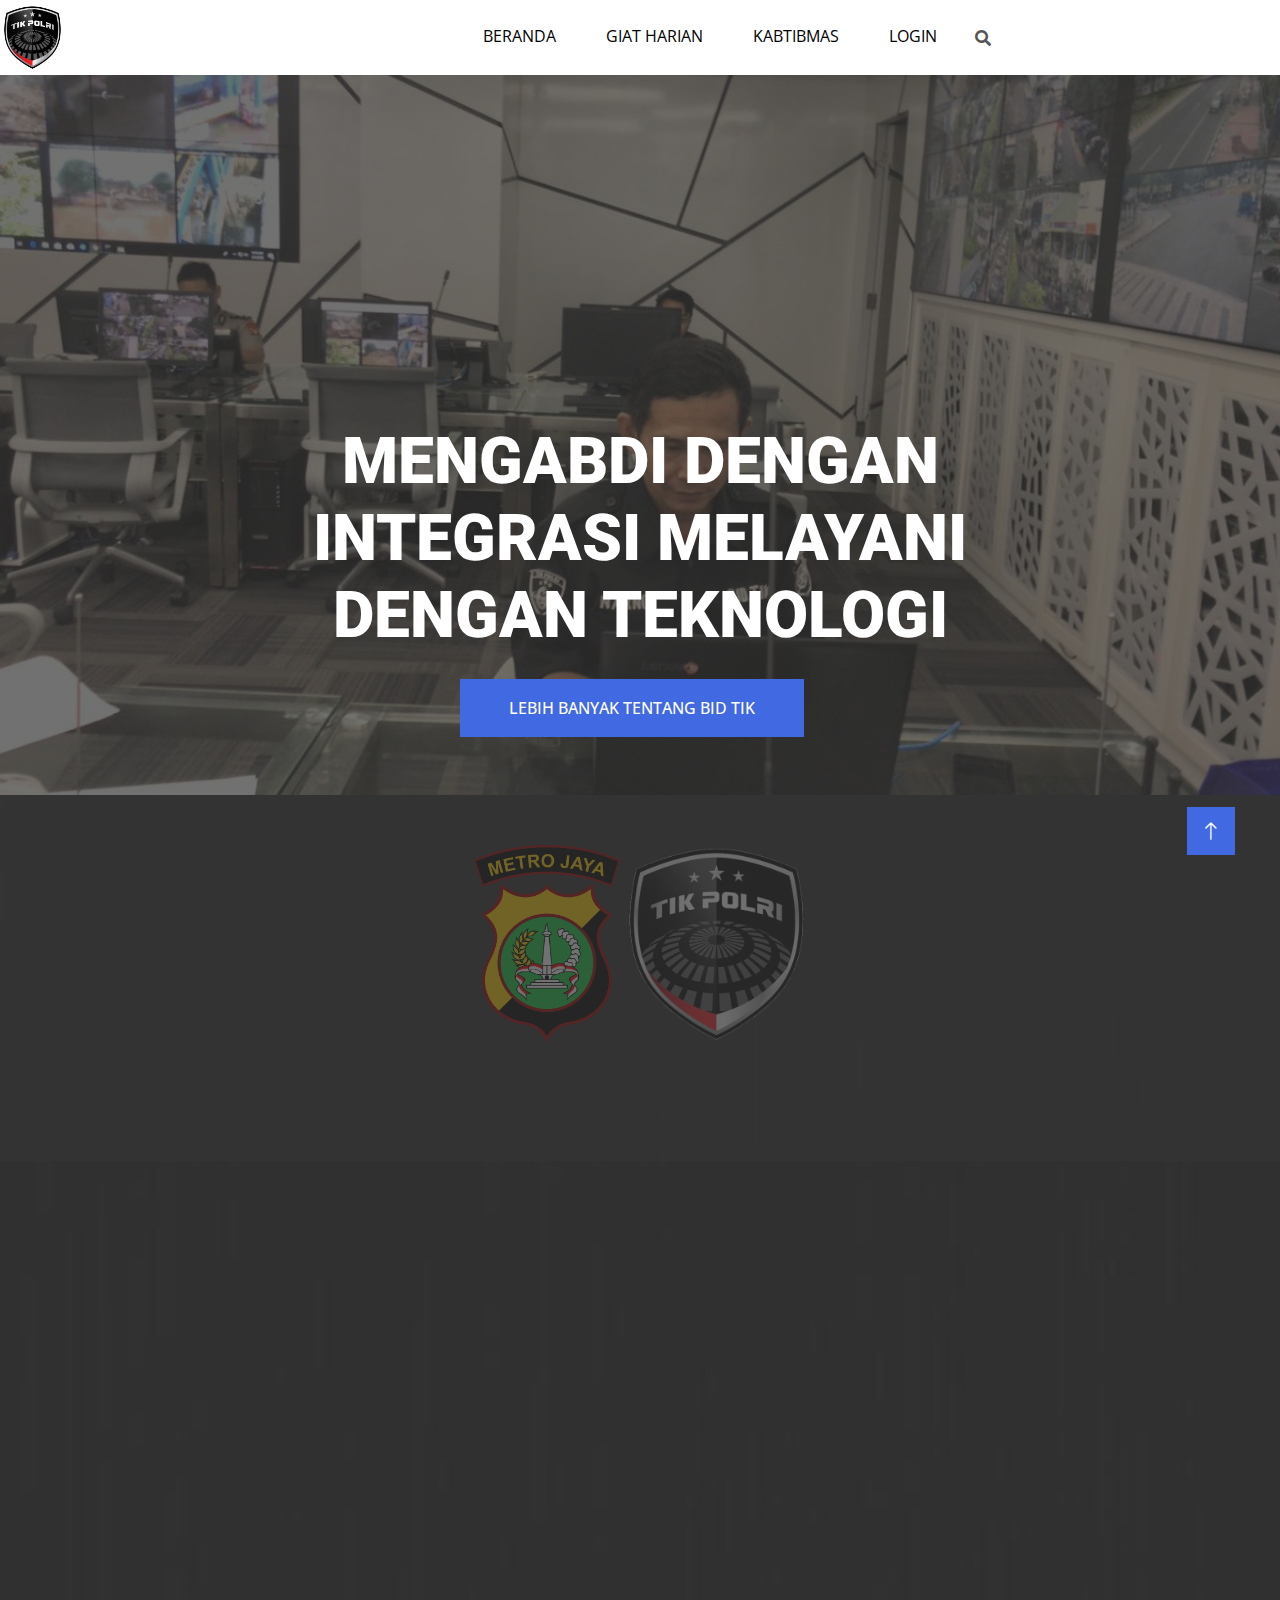
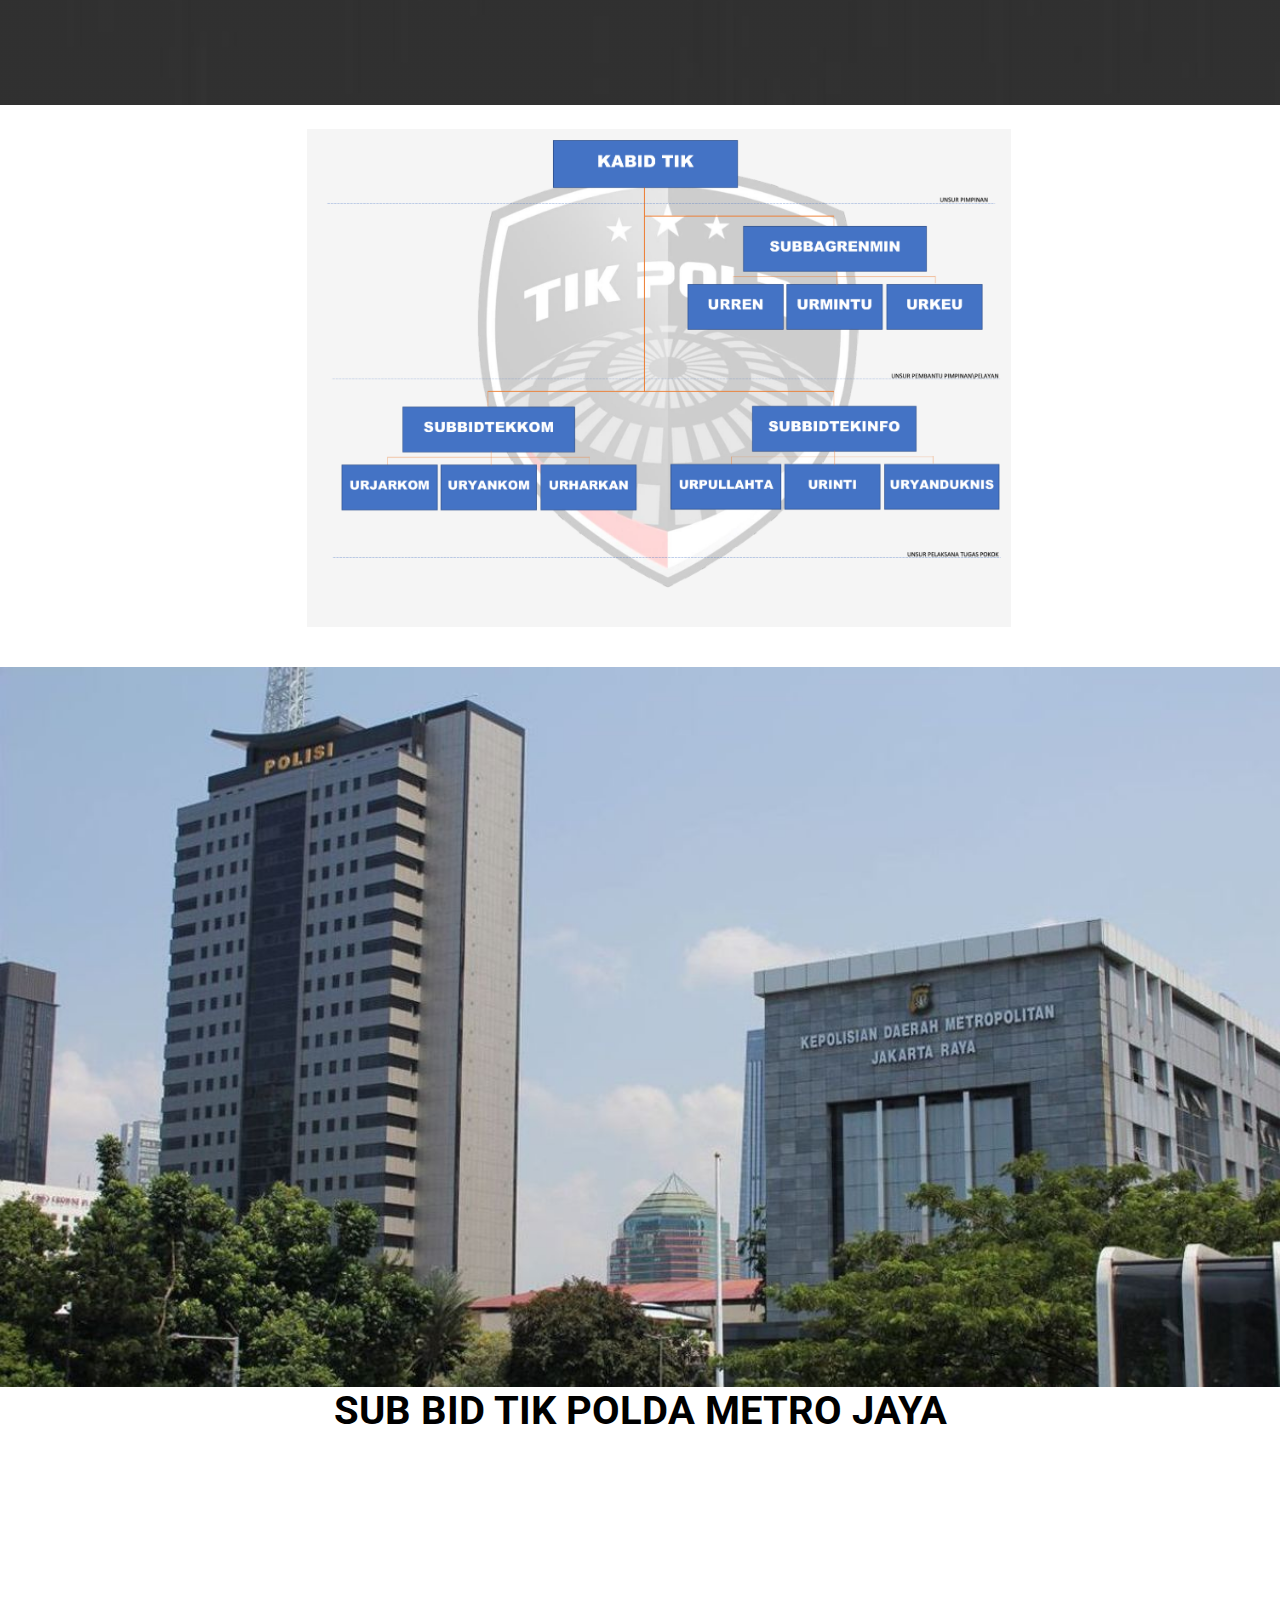
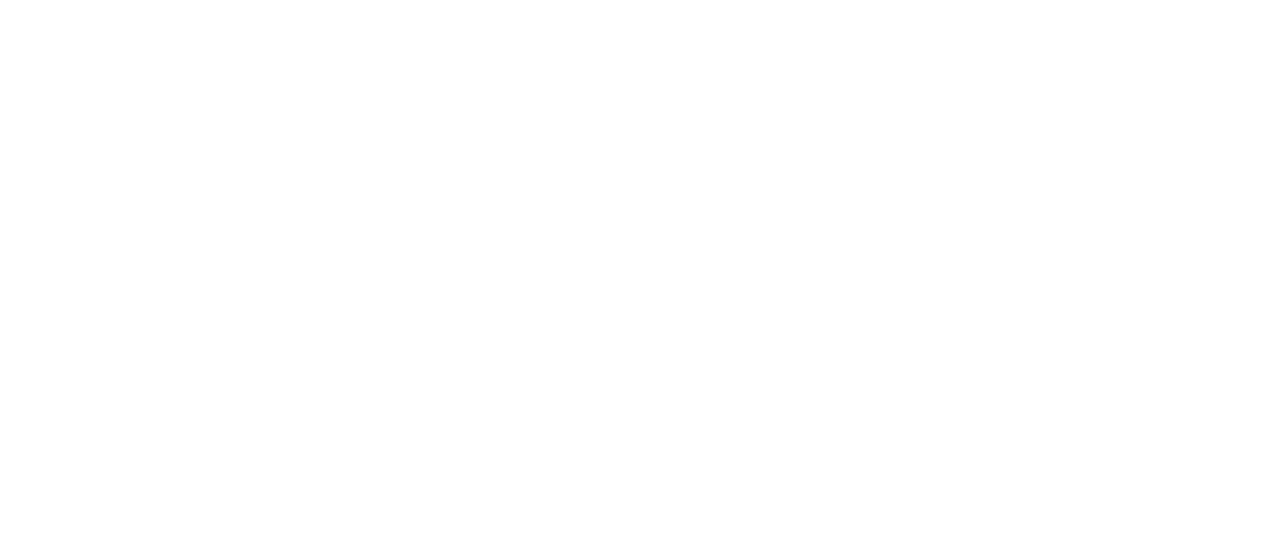
==== commit 2b974b90: "revisi besar" ====
--- a/index.html
+++ b/index.html
@@ -34,11 +34,11 @@
 
 <body>
     <!-- Spinner Start -->
-    <div id="spinner" class="show bg-white position-fixed translate-middle w-100 vh-100 top-50 start-50 d-flex align-items-center justify-content-center">
+    <!-- <div id="spinner" class="show bg-white position-fixed translate-middle w-100 vh-100 top-50 start-50 d-flex align-items-center justify-content-center">
         <div class="spinner-grow text-primary" style="width: 3rem; height: 3rem;" role="status">
             <span class="sr-only">Loading...</span>
         </div>
-    </div>
+    </div> -->
     <!-- Spinner End -->
 
 
@@ -91,7 +91,7 @@
               <a class="nav-link" href="about.html"> kabtibmas</a>
             </li>
             <li class="nav-item">
-              <a class="nav-link" href="login.php"> Login</a>
+              <a class="nav-link" href="login_form.php"> Login</a>
             </li>
             <form class="form-inline">
               <button class="btn  my-2 my-sm-0 nav_search-btn" type="submit">
@@ -488,7 +488,7 @@
     <!-- Projects End -->
 
 
-    <!-- Quote Start -->
+    <!-- Quote Start
     <div class="container-fluid bg-light overflow-hidden my-5 px-lg-0">
         <div class="container quote px-lg-0">
             <div class="row g-0 mx-lg-0">
@@ -539,7 +539,7 @@
 
 
     <!-- Team Start -->
-    <div class="container-xxl py-5">
+    <!-- <div class="container-xxl py-5">
         <div class="container">
             <div class="section-title text-center">
                 <h1 class="display-5 mb-5">Team Members</h1>
@@ -611,12 +611,12 @@
                 </div>
             </div>
         </div>
-    </div>
+    </div> -->
     <!-- Team End -->
 
 
     <!-- Testimonial Start -->
-    <div class="container-xxl py-5 wow fadeInUp" data-wow-delay="0.1s">
+    <!-- <div class="container-xxl py-5 wow fadeInUp" data-wow-delay="0.1s">
         <div class="container">
             <div class="section-title text-center">
                 <h1 class="display-5 mb-5">Testimonial</h1>
@@ -648,7 +648,7 @@
                 </div>
             </div>
         </div>
-    </div>
+    </div> -->
     <!-- Testimonial End -->
 
 
@@ -659,7 +659,7 @@
                 <div class="col-lg-3 col-md-6">
                     <img src="img/Lambang_Polri.png"/>
                     <p class="mb-2"><i></i>KEPOLSIAN REPUBLIK INDONESIA</p>
-                    <p class="mb-2"><i></i>Dikembangkan oleh StealthSeeker</p>
+                    <p class="mb-2"><i></i>Dikembangkan oleh</p>
                     <p class="mb-2"><i></i>Divisi Teknologi Informasi & Komunikasi Polri JI. Trunojoyo No. 3, Kebayoran Baru, Jakarta Selatan, DKI Jakarta. 12110. (021) 5201719</p>
                     <div class="d-flex pt-2">
                         <a class="btn btn-outline-light btn-social" href=""><i class="fab fa-twitter"></i></a>
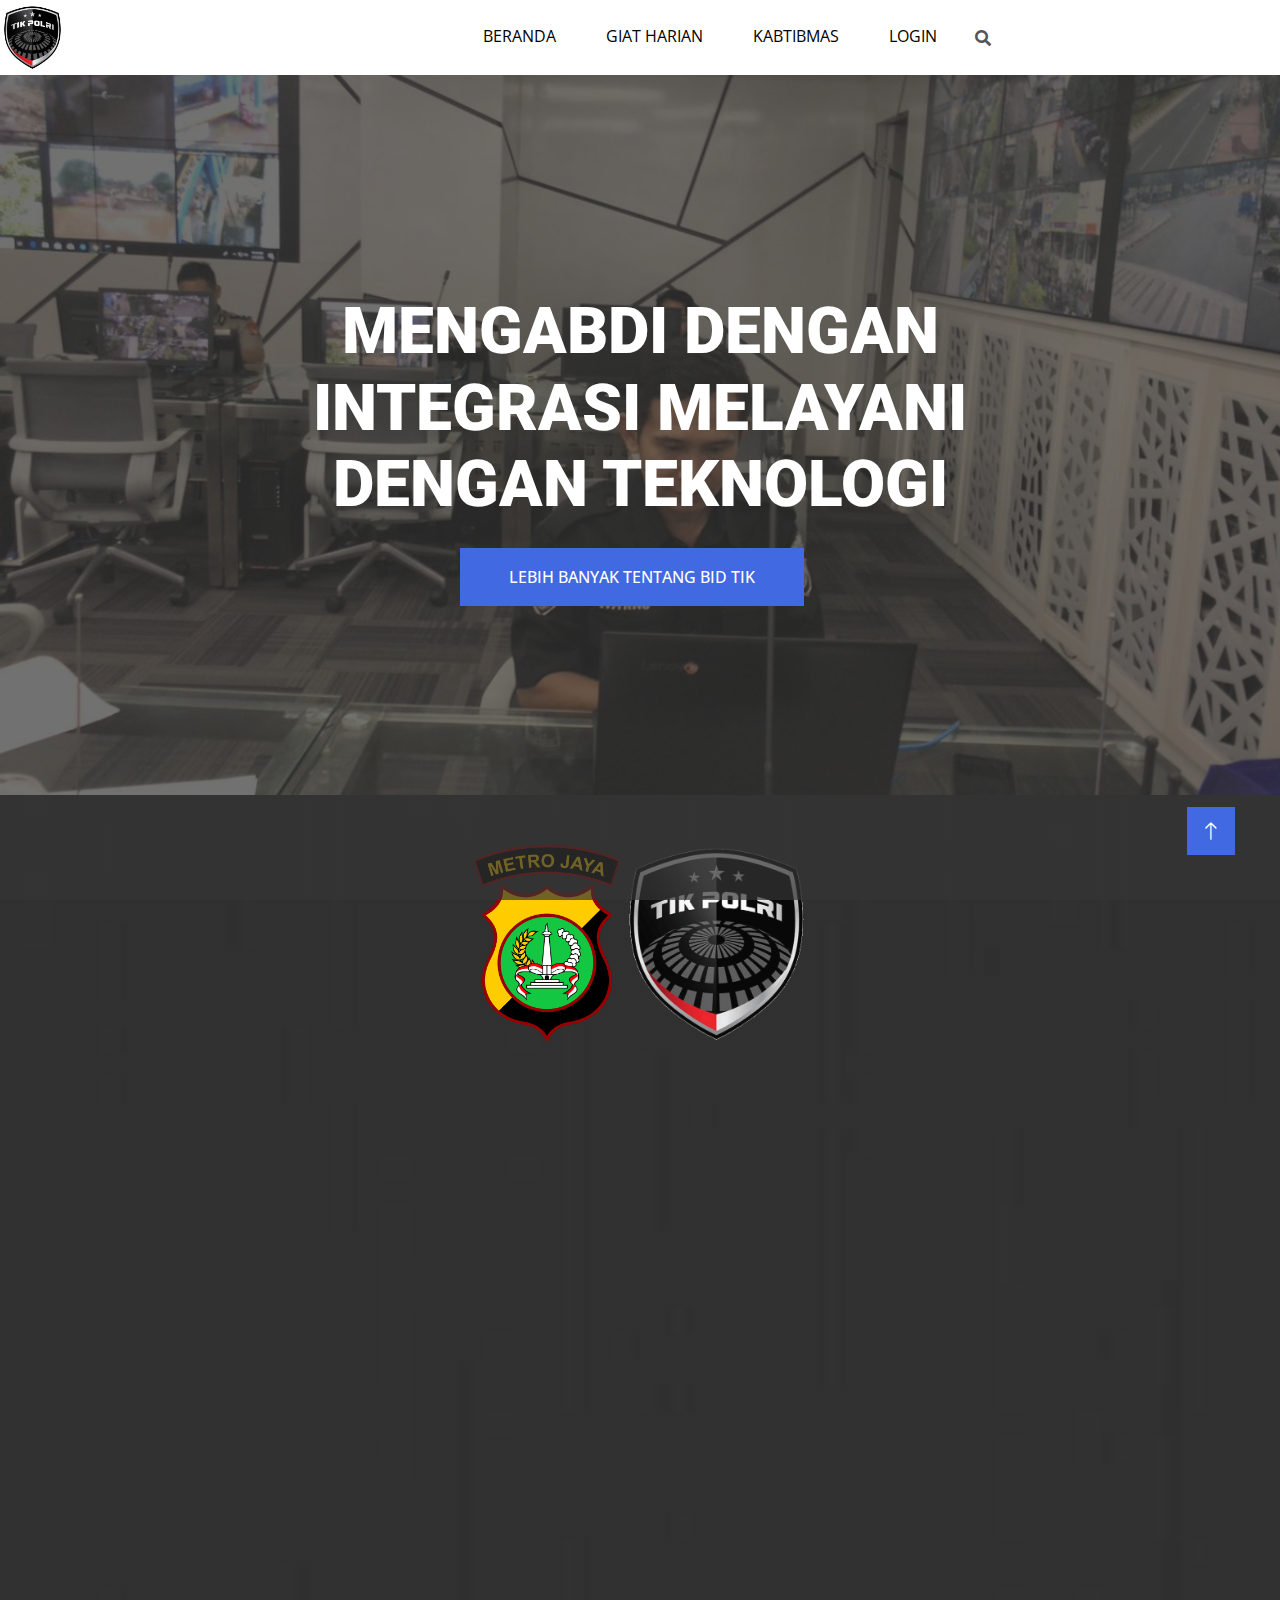
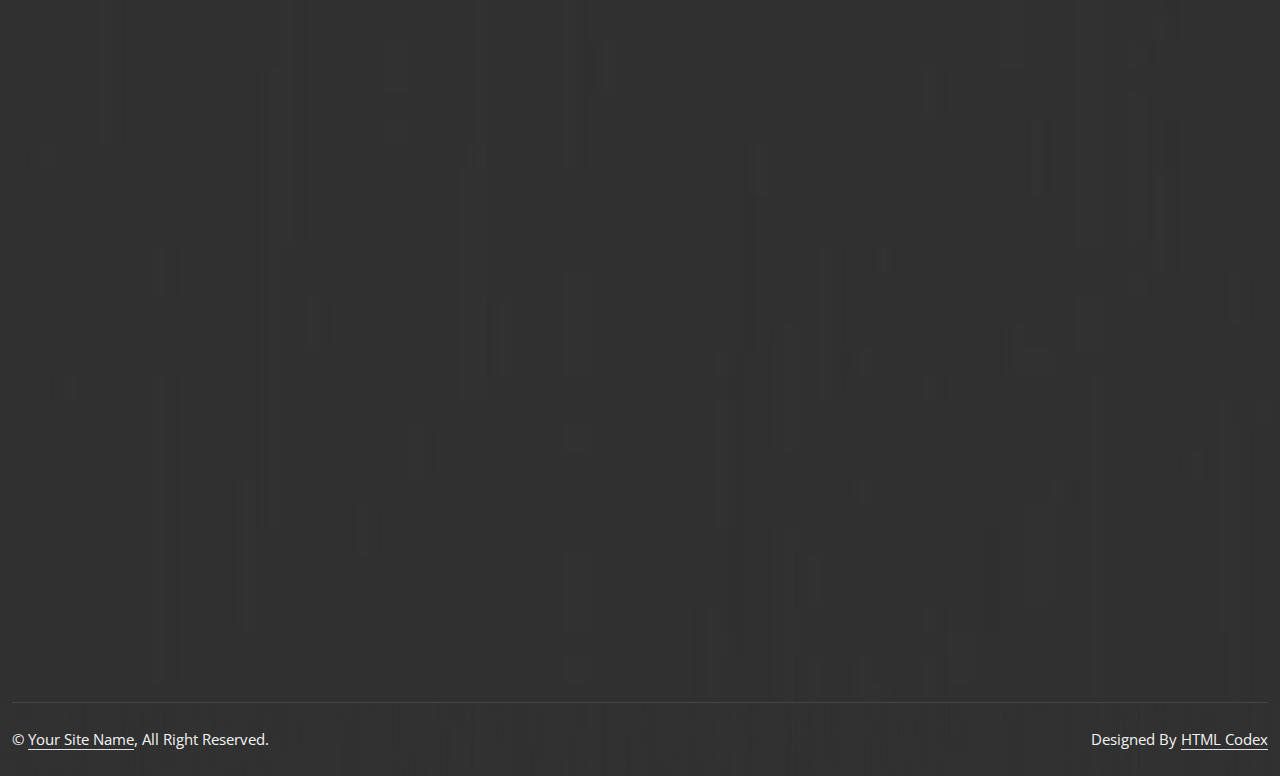
==== commit 6e7d7f3d: "index" ====
--- a/index.html
+++ b/index.html
@@ -33,45 +33,6 @@
 </head>
 
 <body>
-    <!-- Spinner Start -->
-    <!-- <div id="spinner" class="show bg-white position-fixed translate-middle w-100 vh-100 top-50 start-50 d-flex align-items-center justify-content-center">
-        <div class="spinner-grow text-primary" style="width: 3rem; height: 3rem;" role="status">
-            <span class="sr-only">Loading...</span>
-        </div>
-    </div> -->
-    <!-- Spinner End -->
-
-
-    <!-- Topbar Start -->
-    <!-- <div class="container-fluid bg-light p-0">
-        <div class="row gx-0 d-none d-lg-flex">
-            <div class="col-lg-7 px-5 text-start">
-                <div class="h-100 d-inline-flex align-items-center py-3 me-4">
-                    <small class="fa fa-map-marker-alt text-primary me-2"></small>
-                    <small>123 Street, New York, USA</small>
-                </div>
-                <div class="h-100 d-inline-flex align-items-center py-3">
-                    <small class="far fa-clock text-primary me-2"></small>
-                    <small>Mon - Fri : 09.00 AM - 09.00 PM</small>
-                </div>
-            </div>
-            <div class="col-lg-5 px-5 text-end">
-                <div class="h-100 d-inline-flex align-items-center py-3 me-4">
-                    <small class="fa fa-phone-alt text-primary me-2"></small>
-                    <small>+012 345 6789</small>
-                </div>
-                <div class="h-100 d-inline-flex align-items-center">
-                    <a class="btn btn-sm-square bg-white text-primary me-1" href=""><i class="fab fa-facebook-f"></i></a>
-                    <a class="btn btn-sm-square bg-white text-primary me-1" href=""><i class="fab fa-twitter"></i></a>
-                    <a class="btn btn-sm-square bg-white text-primary me-1" href=""><i class="fab fa-linkedin-in"></i></a>
-                    <a class="btn btn-sm-square bg-white text-primary me-0" href=""><i class="fab fa-instagram"></i></a>
-                </div>
-            </div>
-        </div>
-    </div> -->
-    <!-- Topbar End -->
-
-
     <!-- Navbar Start -->
     <nav class="navbar navbar-expand-lg bg-white navbar-light sticky-top p-0" style="justify-content: center;">
         <a href="index.html" class="navbar-brand d-flex align-items-center px-4 px-lg-5 split">
@@ -102,9 +63,10 @@
         </div>
     </nav>
     <!-- Navbar End -->
+    
     <div class="w3-container">
-                <img class="img-fluid" src="img/poto1.jpg" alt style=" width: 100%; height: auto;">
-                <div class="position-absolute top-0 start-0 w-100  d-flex align-items-center" style="background: rgba(53, 53, 53, .7); height: 129%;">
+                <img class="img-fluid" src="img/poto1.jpg" alt style=" width: 100%; height: 100%;">
+                <div class="position-absolute top-0 start-0 w-100 h-100  d-flex align-items-center" style="background: rgba(53, 53, 53, .7);">
                     <div class="container">
                         <div class="row justify-content-center">
                             <div class="col-12 col-lg-8 text-center">
@@ -112,7 +74,6 @@
                                 <a href="" class="btn btn-primary py-md-3 px-md-5 me-3 animated slideInLeft">LEBIH BANYAK TENTANG BID TIK</a>
                             </div>
                         </div>
-                         </div>
                 </div>
     </div>
 
@@ -153,557 +114,18 @@
                     </div>
                 </div>
             </div>
+
+            <div class="text-center">
+                <h1 class="wow animated slideInLeft"  data-wow-delay="0.1s" style="color: white; font-size: 35px;">UNTUK GRAFIK</h1>
+                <img class="wow animate slideInDown" data-wow-delay="0.3s" src="img/grafik.png" alt style=" width: 90%; height: 90%;">
+            </div>
+            <br>
         </div>
     </div>
-    <div class="w3-container center" style="display: block;margin-left: 24%;margin-right: 18%;width: 55%;height: 149%;">
-        <img src="img/sto.jpg" style="width:100%; height:100%;">
-    </div>
-    <div class="w3-container">
-        <div class="text-center">
-
-            <img class="img-fluid" src="img/BACKGROUND-2.jpg" alt style=" width: 100%;height: auto;margin-top: 40px;">
-            <h1  style="color: rgb(0, 0, 0);">SUB BID TIK POLDA METRO JAYA</h1>
-        </div>
-
-    </div>
-
-    <!-- <div class="container-fluid">
-        <div class="position-absolute top-0 start-0 w-100 h-100 d-flex align-items-center col-md-6 col-lg-4 wow fadeInUp" data-wow-delay="0.3s">
-            <img src="img/sto.jpg">
-            
-        </div>
-
-    </div> -->
-    <!-- About Start -->
-    <!-- <div class="container-fluid bg-light overflow-hidden my-5 px-lg-0">
-        <div class="container about px-lg-0">
-            <div class="row g-0 mx-lg-0">
-                <div class="col-lg-6 ps-lg-0" style="min-height: 400px;">
-                    <div class="position-relative h-100">
-                        <img class="position-absolute img-fluid w-100 h-100" src="img/about.jpg" style="object-fit: cover;" alt="">
-                    </div>
-                </div>
-                <div class="col-lg-6 about-text py-5 wow fadeIn" data-wow-delay="0.5s">
-                    <div class="p-lg-5 pe-lg-0">
-                        <div class="section-title text-start">
-                            <h1 class="display-5 mb-4">About Us</h1>
-                        </div>
-                        <p class="mb-4 pb-2">Tempor erat elitr rebum at clita. Diam dolor diam ipsum sit. Aliqu diam amet diam et eos. Clita erat ipsum et lorem et sit, sed stet lorem sit clita duo justo erat amet</p>
-                        <div class="row g-4 mb-4 pb-2">
-                            <div class="col-sm-6 wow fadeIn" data-wow-delay="0.1s">
-                                <div class="d-flex align-items-center">
-                                    <div class="d-flex flex-shrink-0 align-items-center justify-content-center bg-white" style="width: 60px; height: 60px;">
-                                        <i class="fa fa-users fa-2x text-primary"></i>
-                                    </div>
-                                    <div class="ms-3">
-                                        <h2 class="text-primary mb-1" data-toggle="counter-up">1234</h2>
-                                        <p class="fw-medium mb-0">Happy Clients</p>
-                                    </div>
-                                </div>
-                            </div>
-                            <div class="col-sm-6 wow fadeIn" data-wow-delay="0.3s">
-                                <div class="d-flex align-items-center">
-                                    <div class="d-flex flex-shrink-0 align-items-center justify-content-center bg-white" style="width: 60px; height: 60px;">
-                                        <i class="fa fa-check fa-2x text-primary"></i>
-                                    </div>
-                                    <div class="ms-3">
-                                        <h2 class="text-primary mb-1" data-toggle="counter-up">1234</h2>
-                                        <p class="fw-medium mb-0">Projects Done</p>
-                                    </div>
-                                </div>
-                            </div>
-                        </div>
-                        <a href="" class="btn btn-primary py-3 px-5">Explore More</a>
-                    </div>
-                </div>
-            </div>
-        </div>
-    </div> -->
-    <!-- About End -->
-
-
-    <!-- Service Start -->
-    <!-- <div class="container-xxl py-5">
-        <div class="container">
-            <div class="section-title text-center">
-                <h1 class="display-5 mb-5">Our Services</h1>
-            </div>
-            <div class="row g-4">
-                <div class="col-md-6 col-lg-4 wow fadeInUp" data-wow-delay="0.1s">
-                    <div class="service-item">
-                        <div class="overflow-hidden">
-                            <img class="img-fluid" src="img/service-1.jpg" alt="">
-                        </div>
-                        <div class="p-4 text-center border border-5 border-light border-top-0">
-                            <h4 class="mb-3">General Carpentry</h4>
-                            <p>Stet stet justo dolor sed duo. Ut clita sea sit ipsum diam lorem diam.</p>
-                            <a class="fw-medium" href="">Read More<i class="fa fa-arrow-right ms-2"></i></a>
-                        </div>
-                    </div>
-                </div>
-                <div class="col-md-6 col-lg-4 wow fadeInUp" data-wow-delay="0.3s">
-                    <div class="service-item">
-                        <div class="overflow-hidden">
-                            <img class="img-fluid" src="img/service-2.jpg" alt="">
-                        </div>
-                        <div class="p-4 text-center border border-5 border-light border-top-0">
-                            <h4 class="mb-3">Furniture Manufacturing</h4>
-                            <p>Stet stet justo dolor sed duo. Ut clita sea sit ipsum diam lorem diam.</p>
-                            <a class="fw-medium" href="">Read More<i class="fa fa-arrow-right ms-2"></i></a>
-                        </div>
-                    </div>
-                </div>
-                <div class="col-md-6 col-lg-4 wow fadeInUp" data-wow-delay="0.5s">
-                    <div class="service-item">
-                        <div class="overflow-hidden">
-                            <img class="img-fluid" src="img/service-3.jpg" alt="">
-                        </div>
-                        <div class="p-4 text-center border border-5 border-light border-top-0">
-                            <h4 class="mb-3">Furniture Remodeling</h4>
-                            <p>Stet stet justo dolor sed duo. Ut clita sea sit ipsum diam lorem diam.</p>
-                            <a class="fw-medium" href="">Read More<i class="fa fa-arrow-right ms-2"></i></a>
-                        </div>
-                    </div>
-                </div>
-                <div class="col-md-6 col-lg-4 wow fadeInUp" data-wow-delay="0.1s">
-                    <div class="service-item">
-                        <div class="overflow-hidden">
-                            <img class="img-fluid" src="img/service-4.jpg" alt="">
-                        </div>
-                        <div class="p-4 text-center border border-5 border-light border-top-0">
-                            <h4 class="mb-3">Wooden Floor</h4>
-                            <p>Stet stet justo dolor sed duo. Ut clita sea sit ipsum diam lorem diam.</p>
-                            <a class="fw-medium" href="">Read More<i class="fa fa-arrow-right ms-2"></i></a>
-                        </div>
-                    </div>
-                </div>
-                <div class="col-md-6 col-lg-4 wow fadeInUp" data-wow-delay="0.3s">
-                    <div class="service-item">
-                        <div class="overflow-hidden">
-                            <img class="img-fluid" src="img/service-5.jpg" alt="">
-                        </div>
-                        <div class="p-4 text-center border border-5 border-light border-top-0">
-                            <h4 class="mb-3">Wooden Furniture</h4>
-                            <p>Stet stet justo dolor sed duo. Ut clita sea sit ipsum diam lorem diam.</p>
-                            <a class="fw-medium" href="">Read More<i class="fa fa-arrow-right ms-2"></i></a>
-                        </div>
-                    </div>
-                </div>
-                <div class="col-md-6 col-lg-4 wow fadeInUp" data-wow-delay="0.5s">
-                    <div class="service-item">
-                        <div class="overflow-hidden">
-                            <img class="img-fluid" src="img/service-6.jpg" alt="">
-                        </div>
-                        <div class="p-4 text-center border border-5 border-light border-top-0">
-                            <h4 class="mb-3">Custom Work</h4>
-                            <p>Stet stet justo dolor sed duo. Ut clita sea sit ipsum diam lorem diam.</p>
-                            <a class="fw-medium" href="">Read More<i class="fa fa-arrow-right ms-2"></i></a>
-                        </div>
-                    </div>
-                </div>
-            </div>
-        </div>
-    </div> -->
-    <!-- Service End -->
-
-
-    <!-- Feature Start -->
-    <!-- <div class="container-fluid bg-light overflow-hidden my-5 px-lg-0">
-        <div class="container feature px-lg-0">
-            <div class="row g-0 mx-lg-0">
-                <div class="col-lg-6 feature-text py-5 wow fadeIn" data-wow-delay="0.5s">
-                    <div class="p-lg-5 ps-lg-0">
-                        <div class="section-title text-start">
-                            <h1 class="display-5 mb-4">Why Choose Us</h1>
-                        </div>
-                        <p class="mb-4 pb-2">Tempor erat elitr rebum at clita. Diam dolor diam ipsum sit. Aliqu diam amet diam et eos. Clita erat ipsum et lorem et sit, sed stet lorem sit clita duo justo erat amet</p>
-                        <div class="row g-4">
-                            <div class="col-6">
-                                <div class="d-flex align-items-center">
-                                    <div class="d-flex flex-shrink-0 align-items-center justify-content-center bg-white" style="width: 60px; height: 60px;">
-                                        <i class="fa fa-check fa-2x text-primary"></i>
-                                    </div>
-                                    <div class="ms-4">
-                                        <p class="mb-2">Quality</p>
-                                        <h5 class="mb-0">Services</h5>
-                                    </div>
-                                </div>
-                            </div>
-                            <div class="col-6">
-                                <div class="d-flex align-items-center">
-                                    <div class="d-flex flex-shrink-0 align-items-center justify-content-center bg-white" style="width: 60px; height: 60px;">
-                                        <i class="fa fa-user-check fa-2x text-primary"></i>
-                                    </div>
-                                    <div class="ms-4">
-                                        <p class="mb-2">Creative</p>
-                                        <h5 class="mb-0">Designers</h5>
-                                    </div>
-                                </div>
-                            </div>
-                            <div class="col-6">
-                                <div class="d-flex align-items-center">
-                                    <div class="d-flex flex-shrink-0 align-items-center justify-content-center bg-white" style="width: 60px; height: 60px;">
-                                        <i class="fa fa-drafting-compass fa-2x text-primary"></i>
-                                    </div>
-                                    <div class="ms-4">
-                                        <p class="mb-2">Free</p>
-                                        <h5 class="mb-0">Consultation</h5>
-                                    </div>
-                                </div>
-                            </div>
-                            <div class="col-6">
-                                <div class="d-flex align-items-center">
-                                    <div class="d-flex flex-shrink-0 align-items-center justify-content-center bg-white" style="width: 60px; height: 60px;">
-                                        <i class="fa fa-headphones fa-2x text-primary"></i>
-                                    </div>
-                                    <div class="ms-4">
-                                        <p class="mb-2">Customer</p>
-                                        <h5 class="mb-0">Support</h5>
-                                    </div>
-                                </div>
-                            </div>
-                        </div>
-                    </div>
-                </div>
-                <div class="col-lg-6 pe-lg-0" style="min-height: 400px;">
-                    <div class="position-relative h-100">
-                        <img class="position-absolute img-fluid w-100 h-100" src="img/feature.jpg" style="object-fit: cover;" alt="">
-                    </div>
-                </div>
-            </div>
-        </div>
-    </div> -->
-    <!-- Feature End -->
-
-
-    <!-- Projects Start -->
-    <!-- <div class="container-xxl py-5">
-        <div class="container">
-            <div class="section-title text-center">
-                <h1 class="display-5 mb-5">Our Projects</h1>
-            </div>
-            <div class="row mt-n2 wow fadeInUp" data-wow-delay="0.3s">
-                <div class="col-12 text-center">
-                    <ul class="list-inline mb-5" id="portfolio-flters">
-                        <li class="mx-2 active" data-filter="*">All</li>
-                        <li class="mx-2" data-filter=".first">General Carpentry</li>
-                        <li class="mx-2" data-filter=".second">Custom Carpentry</li>
-                    </ul>
-                </div>
-            </div>
-            <div class="row g-4 portfolio-container">
-                <div class="col-lg-4 col-md-6 portfolio-item first wow fadeInUp" data-wow-delay="0.1s">
-                    <div class="rounded overflow-hidden">
-                        <div class="position-relative overflow-hidden">
-                            <img class="img-fluid w-100" src="img/portfolio-1.jpg" alt="">
-                            <div class="portfolio-overlay">
-                                <a class="btn btn-square btn-outline-light mx-1" href="img/portfolio-1.jpg" data-lightbox="portfolio"><i class="fa fa-eye"></i></a>
-                                <a class="btn btn-square btn-outline-light mx-1" href=""><i class="fa fa-link"></i></a>
-                            </div>
-                        </div>
-                        <div class="border border-5 border-light border-top-0 p-4">
-                            <p class="text-primary fw-medium mb-2">General Carpentry</p>
-                            <h5 class="lh-base mb-0">Wooden Furniture Manufacturing And Remodeling</a>
-                        </div>
-                    </div>
-                </div>
-                <div class="col-lg-4 col-md-6 portfolio-item second wow fadeInUp" data-wow-delay="0.3s">
-                    <div class="rounded overflow-hidden">
-                        <div class="position-relative overflow-hidden">
-                            <img class="img-fluid w-100" src="img/portfolio-2.jpg" alt="">
-                            <div class="portfolio-overlay">
-                                <a class="btn btn-square btn-outline-light mx-1" href="img/portfolio-2.jpg" data-lightbox="portfolio"><i class="fa fa-eye"></i></a>
-                                <a class="btn btn-square btn-outline-light mx-1" href=""><i class="fa fa-link"></i></a>
-                            </div>
-                        </div>
-                        <div class="border border-5 border-light border-top-0 p-4">
-                            <p class="text-primary fw-medium mb-2">Custom Carpentry</p>
-                            <h5 class="lh-base mb-0">Wooden Furniture Manufacturing And Remodeling</a>
-                        </div>
-                    </div>
-                </div>
-                <div class="col-lg-4 col-md-6 portfolio-item first wow fadeInUp" data-wow-delay="0.5s">
-                    <div class="rounded overflow-hidden">
-                        <div class="position-relative overflow-hidden">
-                            <img class="img-fluid w-100" src="img/portfolio-3.jpg" alt="">
-                            <div class="portfolio-overlay">
-                                <a class="btn btn-square btn-outline-light mx-1" href="img/portfolio-3.jpg" data-lightbox="portfolio"><i class="fa fa-eye"></i></a>
-                                <a class="btn btn-square btn-outline-light mx-1" href=""><i class="fa fa-link"></i></a>
-                            </div>
-                        </div>
-                        <div class="border border-5 border-light border-top-0 p-4">
-                            <p class="text-primary fw-medium mb-2">General Carpentry</p>
-                            <h5 class="lh-base mb-0">Wooden Furniture Manufacturing And Remodeling</a>
-                        </div>
-                    </div>
-                </div>
-                <div class="col-lg-4 col-md-6 portfolio-item second wow fadeInUp" data-wow-delay="0.1s">
-                    <div class="rounded overflow-hidden">
-                        <div class="position-relative overflow-hidden">
-                            <img class="img-fluid w-100" src="img/portfolio-4.jpg" alt="">
-                            <div class="portfolio-overlay">
-                                <a class="btn btn-square btn-outline-light mx-1" href="img/portfolio-4.jpg" data-lightbox="portfolio"><i class="fa fa-eye"></i></a>
-                                <a class="btn btn-square btn-outline-light mx-1" href=""><i class="fa fa-link"></i></a>
-                            </div>
-                        </div>
-                        <div class="border border-5 border-light border-top-0 p-4">
-                            <p class="text-primary fw-medium mb-2">Custom Carpentry</p>
-                            <h5 class="lh-base mb-0">Wooden Furniture Manufacturing And Remodeling</a>
-                        </div>
-                    </div>
-                </div>
-                <div class="col-lg-4 col-md-6 portfolio-item first wow fadeInUp" data-wow-delay="0.3s">
-                    <div class="rounded overflow-hidden">
-                        <div class="position-relative overflow-hidden">
-                            <img class="img-fluid w-100" src="img/portfolio-5.jpg" alt="">
-                            <div class="portfolio-overlay">
-                                <a class="btn btn-square btn-outline-light mx-1" href="img/portfolio-5.jpg" data-lightbox="portfolio"><i class="fa fa-eye"></i></a>
-                                <a class="btn btn-square btn-outline-light mx-1" href=""><i class="fa fa-link"></i></a>
-                            </div>
-                        </div>
-                        <div class="border border-5 border-light border-top-0 p-4">
-                            <p class="text-primary fw-medium mb-2">General Carpentry</p>
-                            <h5 class="lh-base mb-0">Wooden Furniture Manufacturing And Remodeling</a>
-                        </div>
-                    </div>
-                </div>
-                <div class="col-lg-4 col-md-6 portfolio-item second wow fadeInUp" data-wow-delay="0.5s">
-                    <div class="rounded overflow-hidden">
-                        <div class="position-relative overflow-hidden">
-                            <img class="img-fluid w-100" src="img/portfolio-6.jpg" alt="">
-                            <div class="portfolio-overlay">
-                                <a class="btn btn-square btn-outline-light mx-1" href="img/portfolio-6.jpg" data-lightbox="portfolio"><i class="fa fa-eye"></i></a>
-                                <a class="btn btn-square btn-outline-light mx-1" href=""><i class="fa fa-link"></i></a>
-                            </div>
-                        </div>
-                        <div class="border border-5 border-light border-top-0 p-4">
-                            <p class="text-primary fw-medium mb-2">Custom Carpentry</p>
-                            <h5 class="lh-base mb-0">Wooden Furniture Manufacturing And Remodeling</a>
-                        </div>
-                    </div>
-                </div>
-            </div>
-        </div>
-    </div> -->
-    <!-- Projects End -->
-
-
-    <!-- Quote Start
-    <div class="container-fluid bg-light overflow-hidden my-5 px-lg-0">
-        <div class="container quote px-lg-0">
-            <div class="row g-0 mx-lg-0">
-                <div class="col-lg-6 ps-lg-0" style="min-height: 400px;">
-                    <div class="position-relative h-100">
-                        <img class="position-absolute img-fluid w-100 h-100" src="img/quote.jpg" style="object-fit: cover;" alt="">
-                    </div>
-                </div>
-                <div class="col-lg-6 quote-text py-5 wow fadeIn" data-wow-delay="0.5s">
-                    <div class="p-lg-5 pe-lg-0">
-                        <div class="section-title text-start">
-                            <h1 class="display-5 mb-4">Free Quote</h1>
-                        </div>
-                        <p class="mb-4 pb-2">Tempor erat elitr rebum at clita. Diam dolor diam ipsum sit. Aliqu diam amet diam et eos. Clita erat ipsum et lorem et sit, sed stet lorem sit clita duo justo erat amet</p>
-                        <form>
-                            <div class="row g-3">
-                                <div class="col-12 col-sm-6">
-                                    <input type="text" class="form-control border-0" placeholder="Your Name" style="height: 55px;">
-                                </div>
-                                <div class="col-12 col-sm-6">
-                                    <input type="email" class="form-control border-0" placeholder="Your Email" style="height: 55px;">
-                                </div>
-                                <div class="col-12 col-sm-6">
-                                    <input type="text" class="form-control border-0" placeholder="Your Mobile" style="height: 55px;">
-                                </div>
-                                <div class="col-12 col-sm-6">
-                                    <select class="form-select border-0" style="height: 55px;">
-                                        <option selected>Select A Service</option>
-                                        <option value="1">Service 1</option>
-                                        <option value="2">Service 2</option>
-                                        <option value="3">Service 3</option>
-                                    </select>
-                                </div>
-                                <div class="col-12">
-                                    <textarea class="form-control border-0" placeholder="Special Note"></textarea>
-                                </div>
-                                <div class="col-12">
-                                    <button class="btn btn-primary w-100 py-3" type="submit">Submit</button>
-                                </div>
-                            </div>
-                        </form>
-                    </div>
-                </div>
-            </div>
-        </div>
-    </div>
-    <!-- Quote End -->
-
-
-    <!-- Team Start -->
-    <!-- <div class="container-xxl py-5">
-        <div class="container">
-            <div class="section-title text-center">
-                <h1 class="display-5 mb-5">Team Members</h1>
-            </div>
-            <div class="row g-4">
-                <div class="col-lg-3 col-md-6 wow fadeInUp" data-wow-delay="0.1s">
-                    <div class="team-item">
-                        <div class="overflow-hidden position-relative">
-                            <img class="img-fluid" src="img/team-1.jpg" alt="">
-                            <div class="team-social">
-                                <a class="btn btn-square" href=""><i class="fab fa-facebook-f"></i></a>
-                                <a class="btn btn-square" href=""><i class="fab fa-twitter"></i></a>
-                                <a class="btn btn-square" href=""><i class="fab fa-instagram"></i></a>
-                            </div>
-                        </div>
-                        <div class="text-center border border-5 border-light border-top-0 p-4">
-                            <h5 class="mb-0">Full Name</h5>
-                            <small>Designation</small>
-                        </div>
-                    </div>
-                </div>
-                <div class="col-lg-3 col-md-6 wow fadeInUp" data-wow-delay="0.3s">
-                    <div class="team-item">
-                        <div class="overflow-hidden position-relative">
-                            <img class="img-fluid" src="img/team-2.jpg" alt="">
-                            <div class="team-social">
-                                <a class="btn btn-square" href=""><i class="fab fa-facebook-f"></i></a>
-                                <a class="btn btn-square" href=""><i class="fab fa-twitter"></i></a>
-                                <a class="btn btn-square" href=""><i class="fab fa-instagram"></i></a>
-                            </div>
-                        </div>
-                        <div class="text-center border border-5 border-light border-top-0 p-4">
-                            <h5 class="mb-0">Full Name</h5>
-                            <small>Designation</small>
-                        </div>
-                    </div>
-                </div>
-                <div class="col-lg-3 col-md-6 wow fadeInUp" data-wow-delay="0.5s">
-                    <div class="team-item">
-                        <div class="overflow-hidden position-relative">
-                            <img class="img-fluid" src="img/team-3.jpg" alt="">
-                            <div class="team-social">
-                                <a class="btn btn-square" href=""><i class="fab fa-facebook-f"></i></a>
-                                <a class="btn btn-square" href=""><i class="fab fa-twitter"></i></a>
-                                <a class="btn btn-square" href=""><i class="fab fa-instagram"></i></a>
-                            </div>
-                        </div>
-                        <div class="text-center border border-5 border-light border-top-0 p-4">
-                            <h5 class="mb-0">Full Name</h5>
-                            <small>Designation</small>
-                        </div>
-                    </div>
-                </div>
-                <div class="col-lg-3 col-md-6 wow fadeInUp" data-wow-delay="0.7s">
-                    <div class="team-item">
-                        <div class="overflow-hidden position-relative">
-                            <img class="img-fluid" src="img/team-4.jpg" alt="">
-                            <div class="team-social">
-                                <a class="btn btn-square" href=""><i class="fab fa-facebook-f"></i></a>
-                                <a class="btn btn-square" href=""><i class="fab fa-twitter"></i></a>
-                                <a class="btn btn-square" href=""><i class="fab fa-instagram"></i></a>
-                            </div>
-                        </div>
-                        <div class="text-center border border-5 border-light border-top-0 p-4">
-                            <h5 class="mb-0">Full Name</h5>
-                            <small>Designation</small>
-                        </div>
-                    </div>
-                </div>
-            </div>
-        </div>
-    </div> -->
-    <!-- Team End -->
-
-
-    <!-- Testimonial Start -->
-    <!-- <div class="container-xxl py-5 wow fadeInUp" data-wow-delay="0.1s">
-        <div class="container">
-            <div class="section-title text-center">
-                <h1 class="display-5 mb-5">Testimonial</h1>
-            </div>
-            <div class="owl-carousel testimonial-carousel">
-                <div class="testimonial-item text-center">
-                    <img class="img-fluid bg-light p-2 mx-auto mb-3" src="img/testimonial-1.jpg" style="width: 90px; height: 90px;">
-                    <div class="testimonial-text text-center p-4">
-                        <p>Clita clita tempor justo dolor ipsum amet kasd amet duo justo duo duo labore sed sed. Magna ut diam sit et amet stet eos sed clita erat magna elitr erat sit sit erat at rebum justo sea clita.</p>
-                        <h5 class="mb-1">Client Name</h5>
-                        <span class="fst-italic">Profession</span>
-                    </div>
-                </div>
-                <div class="testimonial-item text-center">
-                    <img class="img-fluid bg-light p-2 mx-auto mb-3" src="img/testimonial-2.jpg" style="width: 90px; height: 90px;">
-                    <div class="testimonial-text text-center p-4">
-                        <p>Clita clita tempor justo dolor ipsum amet kasd amet duo justo duo duo labore sed sed. Magna ut diam sit et amet stet eos sed clita erat magna elitr erat sit sit erat at rebum justo sea clita.</p>
-                        <h5 class="mb-1">Client Name</h5>
-                        <span class="fst-italic">Profession</span>
-                    </div>
-                </div>
-                <div class="testimonial-item text-center">
-                    <img class="img-fluid bg-light p-2 mx-auto mb-3" src="img/testimonial-3.jpg" style="width: 90px; height: 90px;">
-                    <div class="testimonial-text text-center p-4">
-                        <p>Clita clita tempor justo dolor ipsum amet kasd amet duo justo duo duo labore sed sed. Magna ut diam sit et amet stet eos sed clita erat magna elitr erat sit sit erat at rebum justo sea clita.</p>
-                        <h5 class="mb-1">Client Name</h5>
-                        <span class="fst-italic">Profession</span>
-                    </div>
-                </div>
-            </div>
-        </div>
-    </div> -->
-    <!-- Testimonial End -->
-
+</body>
 
     <!-- Footer Start -->
-    <div class="container-fluid bg-dark text-light footer mt-5 pt-5 wow fadeIn" data-wow-delay="0.1s">
-        <div class="container py-5">
-            <div class="row g-5">
-                <div class="col-lg-3 col-md-6">
-                    <img src="img/Lambang_Polri.png"/>
-                    <p class="mb-2"><i></i>KEPOLSIAN REPUBLIK INDONESIA</p>
-                    <p class="mb-2"><i></i>Dikembangkan oleh</p>
-                    <p class="mb-2"><i></i>Divisi Teknologi Informasi & Komunikasi Polri JI. Trunojoyo No. 3, Kebayoran Baru, Jakarta Selatan, DKI Jakarta. 12110. (021) 5201719</p>
-                    <div class="d-flex pt-2">
-                        <a class="btn btn-outline-light btn-social" href=""><i class="fab fa-twitter"></i></a>
-                        <a class="btn btn-outline-light btn-social" href=""><i class="fab fa-facebook-f"></i></a>
-                        <a class="btn btn-outline-light btn-social" href=""><i class="fab fa-youtube"></i></a>
-                        <a class="btn btn-outline-light btn-social" href=""><i class="fab fa-linkedin-in"></i></a>
-                    </div>
-                </div>
-                <div class="col-lg-3 col-md-6">
-                    <h5 class="text-light">Tentang Polri</h5>
-                    <a class="btn btn-link" href="">Pesan Kapolri</a>
-                    <a class="btn btn-link" href="">Arti Lambang</a>
-                    <a class="btn btn-link" href="">Sejarah</a>
-                    <a class="btn btn-link" href="">Visi dan Misi</a>
-                    <a class="btn btn-link" href="">Struktur Organisasi</a>
-                    <a class="btn btn-link" href="">Satuan Kerja</a>
-                    <a class="btn btn-link" href="">Stuan Wilayah</a>
-                    <a class="btn btn-link" href="">Mitra Polri</a>
-                </div>
-                <div class="col-lg-3 col-md-6">
-                    <h5 class="text-light">Fitur</h5>
-                    <a class="btn btn-link" href="">Rekrutmen</a>
-                    <a class="btn btn-link" href="">Pengadaan Barang/ Jasa</a>
-                    <a class="btn btn-link" href="">Pengaduan Masyarakat</a>
-                    <a class="btn btn-link" href="">SKCK Online</a>
-                    <h5 class="text-light">Hubungan Polri</h5>
-                    <a class="btn btn-link" href="">Call Center 110</a>
-                    <a class="btn btn-link" href="">Aplikasi Presisi</a>
-                    <a class="btn btn-link" href="">Kontak resmi</a>
-                </div>
-                <div class="col-lg-3 col-md-6">
-                    <h5 class="text-light">Informasi Publik</h5>
-                    <a class="btn btn-link" href="">Informasi Serta Merta</a>
-                    <a class="btn btn-link" href="">Informasi Setiap Saat</a>
-                    <a class="btn btn-link" href="">Informasi Berkala</a>
-                    <a class="btn btn-link" href="">Informasi Dikecualikan</a>
-                    <a class="btn btn-link" href="">UU dan Peraturan</a>
-                    <h5 class="text-light">Internal Polri</h5>
-                    <a class="btn btn-link" href="">email Polri</a>
-                </div>
-                
-            </div>
-        </div>
-        <div class="container">
+    <div class="container-fluid bg-dark text-light footer">
             <div class="copyright">
                 <div class="row">
                     <div class="col-md-6 text-center text-md-start mb-3 mb-md-0">
@@ -718,7 +140,6 @@
         </div>
     </div>
     <!-- Footer End -->
-
 
     <!-- Back to Top -->
     <a href="#" class="btn btn-lg btn-primary btn-lg-square rounded-0 back-to-top"><i class="bi bi-arrow-up"></i></a>
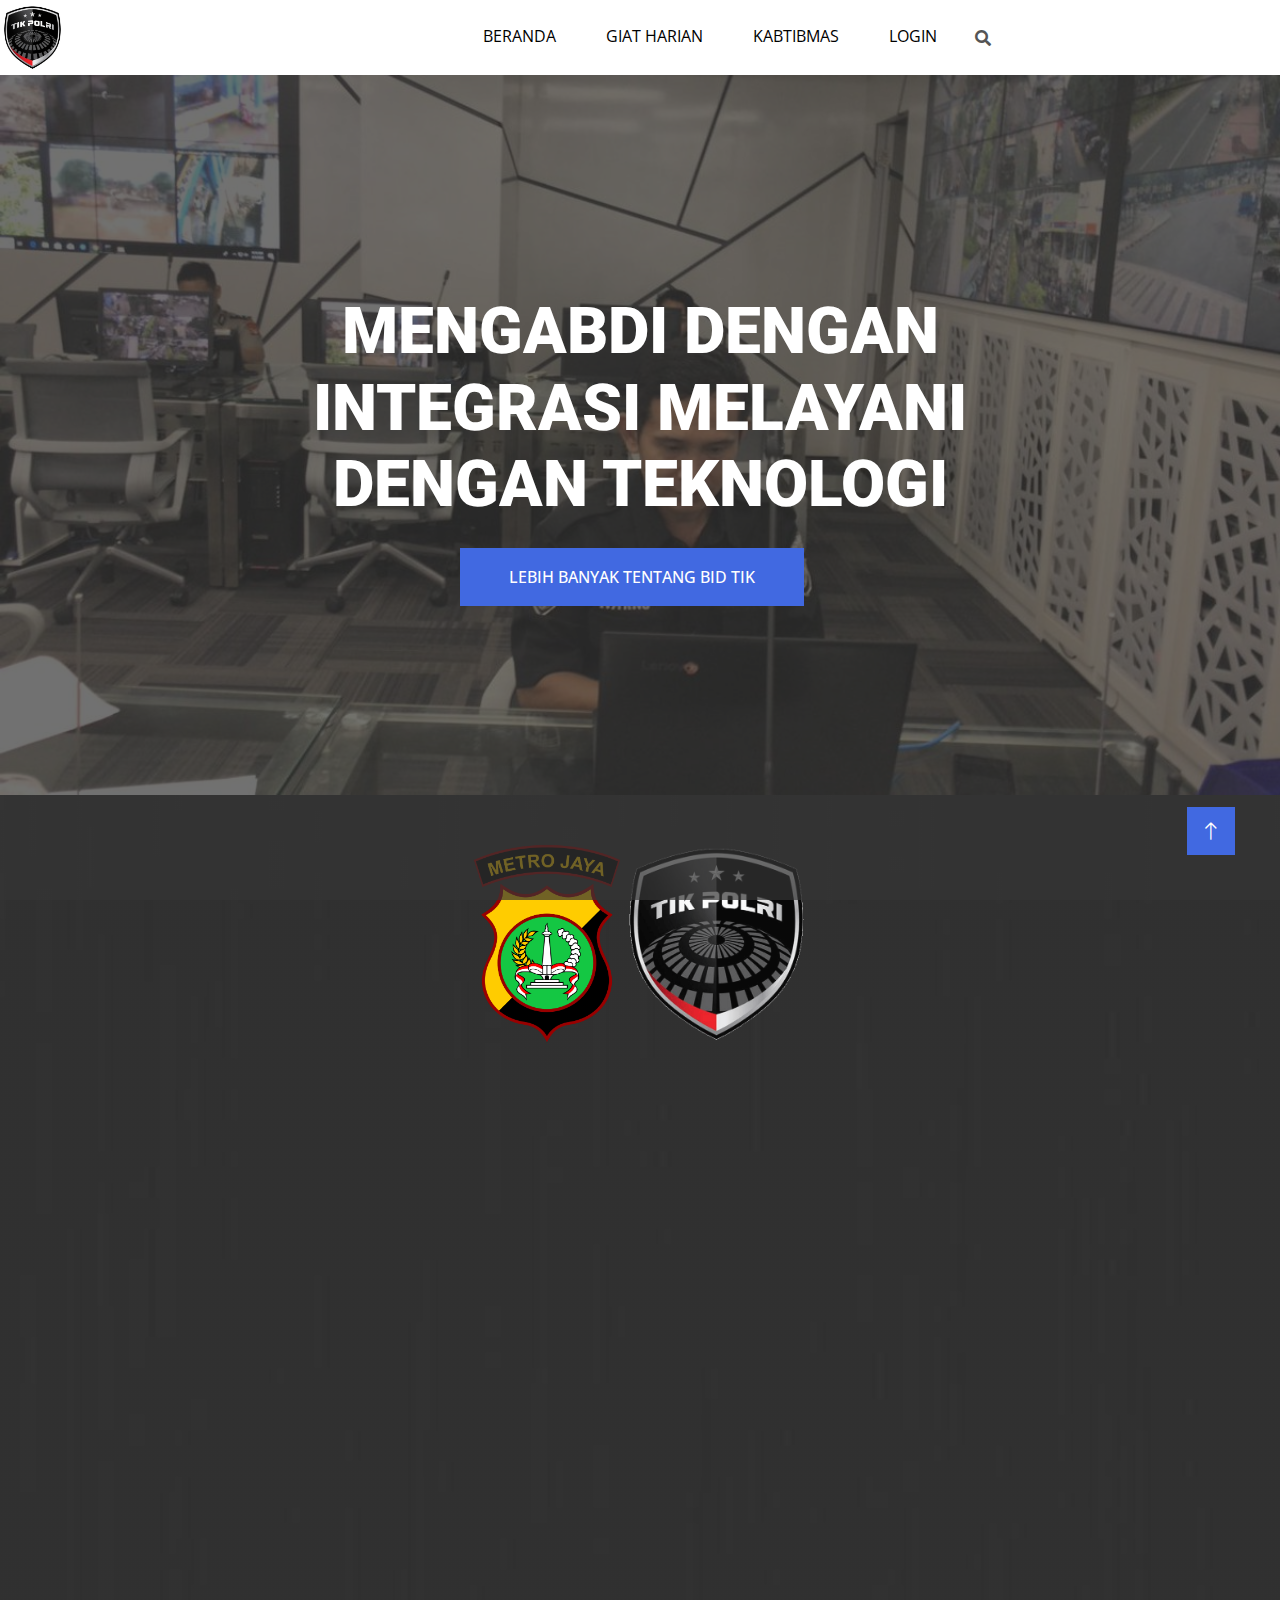
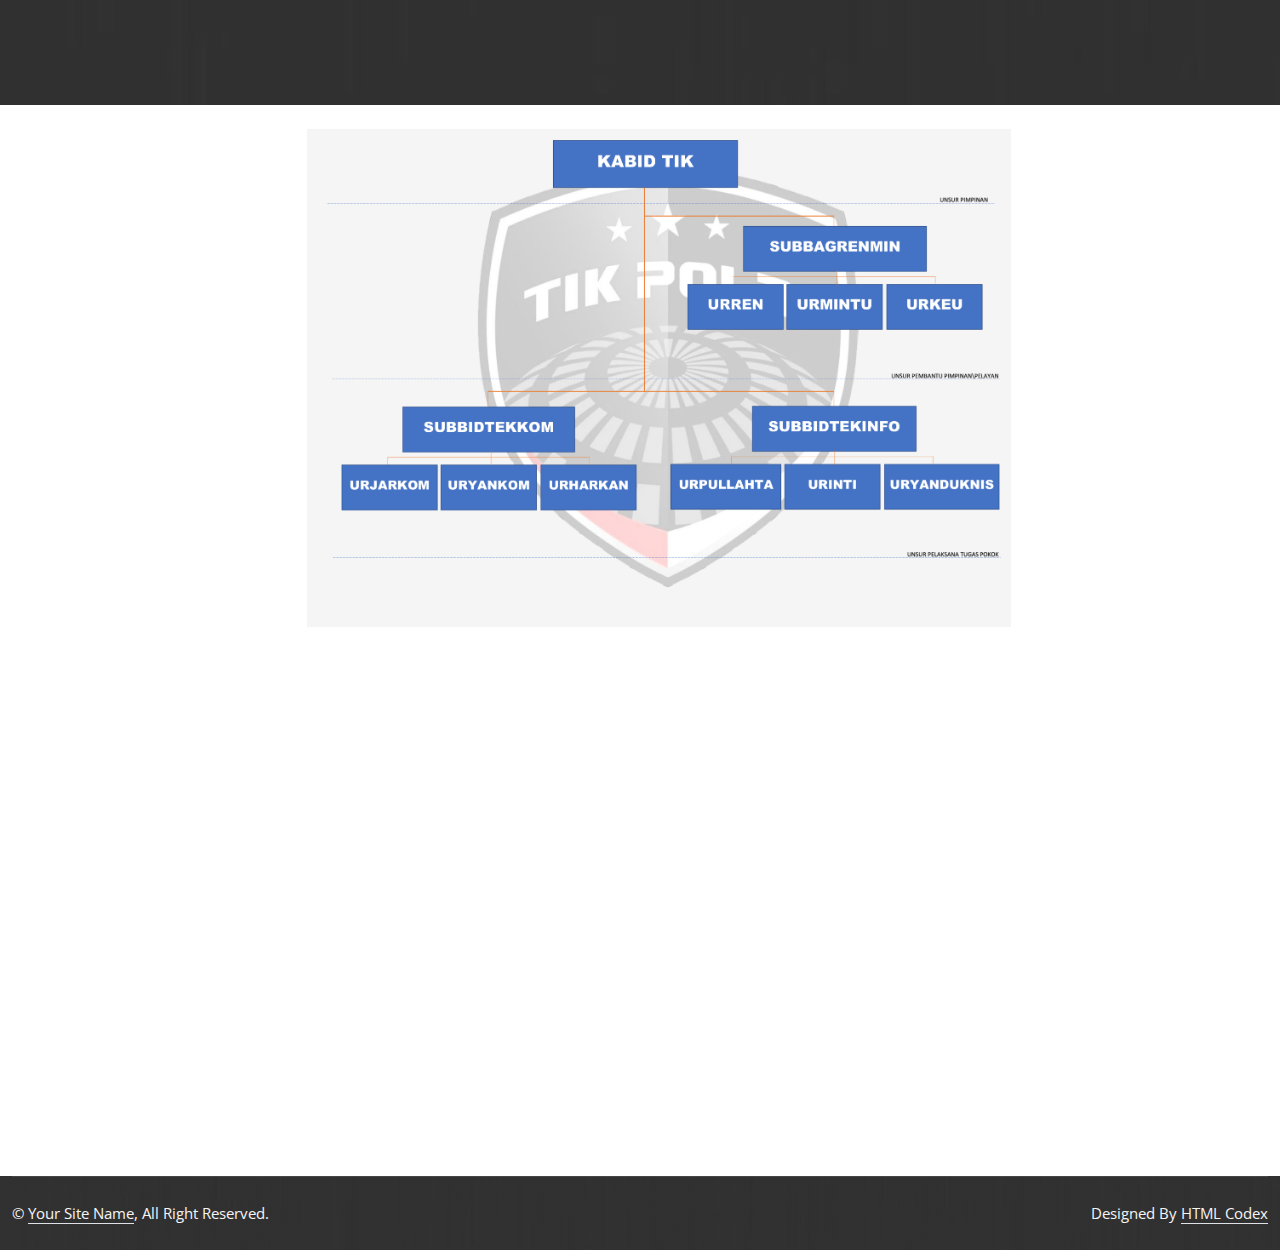
==== commit f7437b83: "revisi" ====
--- a/index.html
+++ b/index.html
@@ -114,13 +114,15 @@
                     </div>
                 </div>
             </div>
+        </div>
+    </div>
 
-            <div class="text-center">
-                <h1 class="wow animated slideInLeft"  data-wow-delay="0.1s" style="color: white; font-size: 35px;">UNTUK GRAFIK</h1>
-                <img class="wow animate slideInDown" data-wow-delay="0.3s" src="img/grafik.png" alt style=" width: 90%; height: 90%;">
-            </div>
-            <br>
-        </div>
+    <div class="w3-container center" style="display: block;margin-left: 24%;margin-right: 18%;width: 55%;height: 149%;">
+        <img src="img/sto.jpg" style="width:100%; height:100%;">
+    </div>
+    <div class="text-center" style="background-image: url(BACKGROUND-2.jpg);">
+        <h1 class="wow animated slideInLeft"  data-wow-delay="0.1s" style="color: white; font-size: 35px;">UNTUK GRAFIK</h1>
+        <img class="wow animate slideInDown" data-wow-delay="0.3s" src="img/grafik.png" alt style=" width: 90%; height: 90%;">
     </div>
 </body>
 
